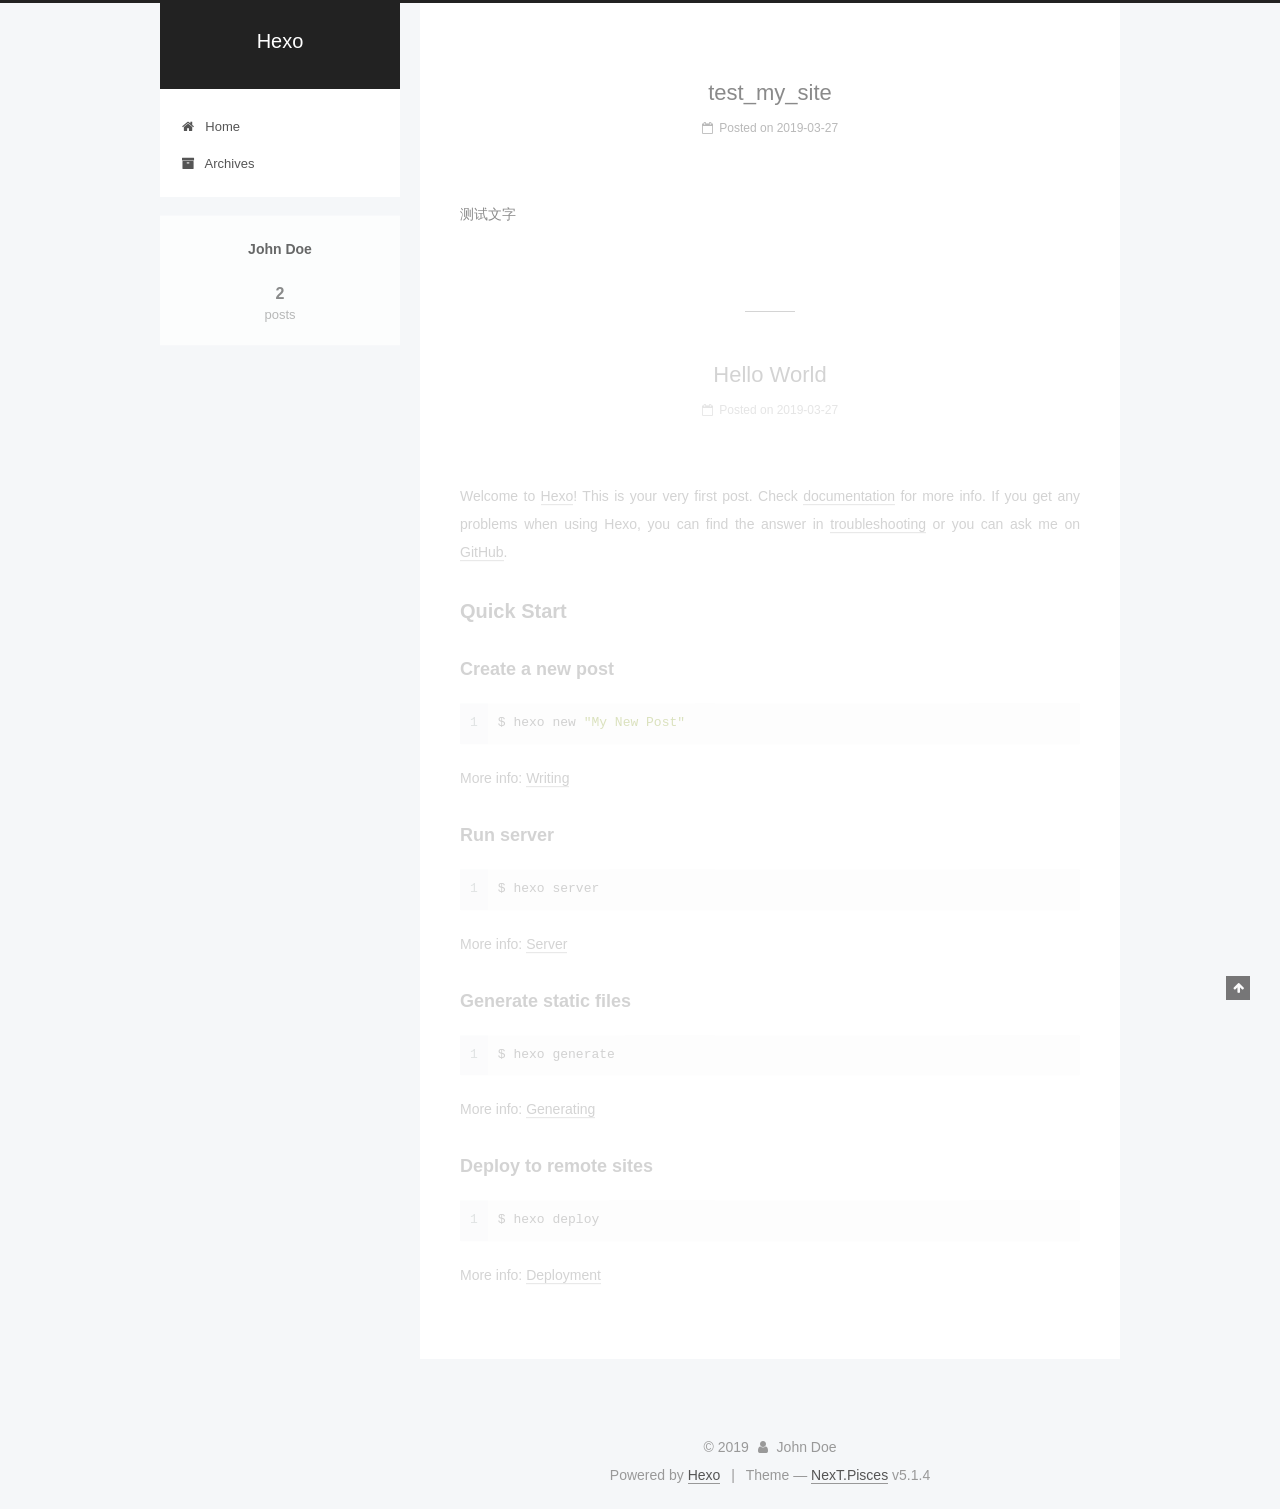
==== index.html @ 21d50d09 "Site updated: 2019-03-27 09:57:45" ====
<!DOCTYPE html>



  


<html class="theme-next pisces use-motion" lang>
<head><meta name="generator" content="Hexo 3.8.0">
  <meta charset="UTF-8">
<meta http-equiv="X-UA-Compatible" content="IE=edge">
<meta name="viewport" content="width=device-width, initial-scale=1, maximum-scale=1">
<meta name="theme-color" content="#222">









<meta http-equiv="Cache-Control" content="no-transform">
<meta http-equiv="Cache-Control" content="no-siteapp">
















  
  
  <link href="/lib/fancybox/source/jquery.fancybox.css?v=2.1.5" rel="stylesheet" type="text/css">







<link href="/lib/font-awesome/css/font-awesome.min.css?v=4.6.2" rel="stylesheet" type="text/css">

<link href="/css/main.css?v=5.1.4" rel="stylesheet" type="text/css">


  <link rel="apple-touch-icon" sizes="180x180" href="/images/apple-touch-icon-next.png?v=5.1.4">


  <link rel="icon" type="image/png" sizes="32x32" href="/images/favicon-32x32-next.png?v=5.1.4">


  <link rel="icon" type="image/png" sizes="16x16" href="/images/favicon-16x16-next.png?v=5.1.4">


  <link rel="mask-icon" href="/images/logo.svg?v=5.1.4" color="#222">





  <meta name="keywords" content="Hexo, NexT">










<meta property="og:type" content="website">
<meta property="og:title" content="Hexo">
<meta property="og:url" content="http://yoursite.com/index.html">
<meta property="og:site_name" content="Hexo">
<meta property="og:locale" content="default">
<meta name="twitter:card" content="summary">
<meta name="twitter:title" content="Hexo">



<script type="text/javascript" id="hexo.configurations">
  var NexT = window.NexT || {};
  var CONFIG = {
    root: '/',
    scheme: 'Pisces',
    version: '5.1.4',
    sidebar: {"position":"left","display":"post","offset":12,"b2t":false,"scrollpercent":false,"onmobile":false},
    fancybox: true,
    tabs: true,
    motion: {"enable":true,"async":false,"transition":{"post_block":"fadeIn","post_header":"slideDownIn","post_body":"slideDownIn","coll_header":"slideLeftIn","sidebar":"slideUpIn"}},
    duoshuo: {
      userId: '0',
      author: 'Author'
    },
    algolia: {
      applicationID: '',
      apiKey: '',
      indexName: '',
      hits: {"per_page":10},
      labels: {"input_placeholder":"Search for Posts","hits_empty":"We didn't find any results for the search: ${query}","hits_stats":"${hits} results found in ${time} ms"}
    }
  };
</script>



  <link rel="canonical" href="http://yoursite.com/">





  <title>Hexo</title>
  








</head>

<body itemscope itemtype="http://schema.org/WebPage" lang="default">

  
  
    
  

  <div class="container sidebar-position-left 
  page-home">
    <div class="headband"></div>

    <header id="header" class="header" itemscope itemtype="http://schema.org/WPHeader">
      <div class="header-inner"><div class="site-brand-wrapper">
  <div class="site-meta ">
    

    <div class="custom-logo-site-title">
      <a href="/" class="brand" rel="start">
        <span class="logo-line-before"><i></i></span>
        <span class="site-title">Hexo</span>
        <span class="logo-line-after"><i></i></span>
      </a>
    </div>
      
        <p class="site-subtitle"></p>
      
  </div>

  <div class="site-nav-toggle">
    <button>
      <span class="btn-bar"></span>
      <span class="btn-bar"></span>
      <span class="btn-bar"></span>
    </button>
  </div>
</div>

<nav class="site-nav">
  

  
    <ul id="menu" class="menu">
      
        
        <li class="menu-item menu-item-home">
          <a href="/" rel="section">
            
              <i class="menu-item-icon fa fa-fw fa-home"></i> <br>
            
            Home
          </a>
        </li>
      
        
        <li class="menu-item menu-item-archives">
          <a href="/archives/" rel="section">
            
              <i class="menu-item-icon fa fa-fw fa-archive"></i> <br>
            
            Archives
          </a>
        </li>
      

      
    </ul>
  

  
</nav>



 </div>
    </header>

    <main id="main" class="main">
      <div class="main-inner">
        <div class="content-wrap">
          <div id="content" class="content">
            
  <section id="posts" class="posts-expand">
    
      

  

  
  
  

  <article class="post post-type-normal" itemscope itemtype="http://schema.org/Article">
  
  
  
  <div class="post-block">
    <link itemprop="mainEntityOfPage" href="http://yoursite.com/2019/03/27/test-my-site/">

    <span hidden itemprop="author" itemscope itemtype="http://schema.org/Person">
      <meta itemprop="name" content="John Doe">
      <meta itemprop="description" content>
      <meta itemprop="image" content="/images/avatar.gif">
    </span>

    <span hidden itemprop="publisher" itemscope itemtype="http://schema.org/Organization">
      <meta itemprop="name" content="Hexo">
    </span>

    
      <header class="post-header">

        
        
          <h1 class="post-title" itemprop="name headline">
                
                <a class="post-title-link" href="/2019/03/27/test-my-site/" itemprop="url">test_my_site</a></h1>
        

        <div class="post-meta">
          <span class="post-time">
            
              <span class="post-meta-item-icon">
                <i class="fa fa-calendar-o"></i>
              </span>
              
                <span class="post-meta-item-text">Posted on</span>
              
              <time title="Post created" itemprop="dateCreated datePublished" datetime="2019-03-27T09:39:22+08:00">
                2019-03-27
              </time>
            

            

            
          </span>

          

          
            
          

          
          

          

          

          

        </div>
      </header>
    

    
    
    
    <div class="post-body" itemprop="articleBody">

      
      

      
        
          
            <p>测试文字</p>

          
        
      
    </div>
    
    
    

    

    

    

    <footer class="post-footer">
      

      

      

      
      
        <div class="post-eof"></div>
      
    </footer>
  </div>
  
  
  
  </article>


    
      

  

  
  
  

  <article class="post post-type-normal" itemscope itemtype="http://schema.org/Article">
  
  
  
  <div class="post-block">
    <link itemprop="mainEntityOfPage" href="http://yoursite.com/2019/03/27/hello-world/">

    <span hidden itemprop="author" itemscope itemtype="http://schema.org/Person">
      <meta itemprop="name" content="John Doe">
      <meta itemprop="description" content>
      <meta itemprop="image" content="/images/avatar.gif">
    </span>

    <span hidden itemprop="publisher" itemscope itemtype="http://schema.org/Organization">
      <meta itemprop="name" content="Hexo">
    </span>

    
      <header class="post-header">

        
        
          <h1 class="post-title" itemprop="name headline">
                
                <a class="post-title-link" href="/2019/03/27/hello-world/" itemprop="url">Hello World</a></h1>
        

        <div class="post-meta">
          <span class="post-time">
            
              <span class="post-meta-item-icon">
                <i class="fa fa-calendar-o"></i>
              </span>
              
                <span class="post-meta-item-text">Posted on</span>
              
              <time title="Post created" itemprop="dateCreated datePublished" datetime="2019-03-27T09:30:09+08:00">
                2019-03-27
              </time>
            

            

            
          </span>

          

          
            
          

          
          

          

          

          

        </div>
      </header>
    

    
    
    
    <div class="post-body" itemprop="articleBody">

      
      

      
        
          
            <p>Welcome to <a href="https://hexo.io/" target="_blank" rel="noopener">Hexo</a>! This is your very first post. Check <a href="https://hexo.io/docs/" target="_blank" rel="noopener">documentation</a> for more info. If you get any problems when using Hexo, you can find the answer in <a href="https://hexo.io/docs/troubleshooting.html" target="_blank" rel="noopener">troubleshooting</a> or you can ask me on <a href="https://github.com/hexojs/hexo/issues" target="_blank" rel="noopener">GitHub</a>.</p>
<h2 id="Quick-Start"><a href="#Quick-Start" class="headerlink" title="Quick Start"></a>Quick Start</h2><h3 id="Create-a-new-post"><a href="#Create-a-new-post" class="headerlink" title="Create a new post"></a>Create a new post</h3><figure class="highlight bash"><table><tr><td class="gutter"><pre><span class="line">1</span><br></pre></td><td class="code"><pre><span class="line">$ hexo new <span class="string">"My New Post"</span></span><br></pre></td></tr></table></figure>
<p>More info: <a href="https://hexo.io/docs/writing.html" target="_blank" rel="noopener">Writing</a></p>
<h3 id="Run-server"><a href="#Run-server" class="headerlink" title="Run server"></a>Run server</h3><figure class="highlight bash"><table><tr><td class="gutter"><pre><span class="line">1</span><br></pre></td><td class="code"><pre><span class="line">$ hexo server</span><br></pre></td></tr></table></figure>
<p>More info: <a href="https://hexo.io/docs/server.html" target="_blank" rel="noopener">Server</a></p>
<h3 id="Generate-static-files"><a href="#Generate-static-files" class="headerlink" title="Generate static files"></a>Generate static files</h3><figure class="highlight bash"><table><tr><td class="gutter"><pre><span class="line">1</span><br></pre></td><td class="code"><pre><span class="line">$ hexo generate</span><br></pre></td></tr></table></figure>
<p>More info: <a href="https://hexo.io/docs/generating.html" target="_blank" rel="noopener">Generating</a></p>
<h3 id="Deploy-to-remote-sites"><a href="#Deploy-to-remote-sites" class="headerlink" title="Deploy to remote sites"></a>Deploy to remote sites</h3><figure class="highlight bash"><table><tr><td class="gutter"><pre><span class="line">1</span><br></pre></td><td class="code"><pre><span class="line">$ hexo deploy</span><br></pre></td></tr></table></figure>
<p>More info: <a href="https://hexo.io/docs/deployment.html" target="_blank" rel="noopener">Deployment</a></p>

          
        
      
    </div>
    
    
    

    

    

    

    <footer class="post-footer">
      

      

      

      
      
        <div class="post-eof"></div>
      
    </footer>
  </div>
  
  
  
  </article>


    
  </section>

  


          </div>
          


          

        </div>
        
          
  
  <div class="sidebar-toggle">
    <div class="sidebar-toggle-line-wrap">
      <span class="sidebar-toggle-line sidebar-toggle-line-first"></span>
      <span class="sidebar-toggle-line sidebar-toggle-line-middle"></span>
      <span class="sidebar-toggle-line sidebar-toggle-line-last"></span>
    </div>
  </div>

  <aside id="sidebar" class="sidebar">
    
    <div class="sidebar-inner">

      

      

      <section class="site-overview-wrap sidebar-panel sidebar-panel-active">
        <div class="site-overview">
          <div class="site-author motion-element" itemprop="author" itemscope itemtype="http://schema.org/Person">
            
              <p class="site-author-name" itemprop="name">John Doe</p>
              <p class="site-description motion-element" itemprop="description"></p>
          </div>

          <nav class="site-state motion-element">

            
              <div class="site-state-item site-state-posts">
              
                <a href="/archives/">
              
                  <span class="site-state-item-count">2</span>
                  <span class="site-state-item-name">posts</span>
                </a>
              </div>
            

            

            

          </nav>

          

          

          
          

          
          

          

        </div>
      </section>

      

      

    </div>
  </aside>


        
      </div>
    </main>

    <footer id="footer" class="footer">
      <div class="footer-inner">
        <div class="copyright">&copy; <span itemprop="copyrightYear">2019</span>
  <span class="with-love">
    <i class="fa fa-user"></i>
  </span>
  <span class="author" itemprop="copyrightHolder">John Doe</span>

  
</div>


  <div class="powered-by">Powered by <a class="theme-link" target="_blank" href="https://hexo.io">Hexo</a></div>



  <span class="post-meta-divider">|</span>



  <div class="theme-info">Theme &mdash; <a class="theme-link" target="_blank" href="https://github.com/iissnan/hexo-theme-next">NexT.Pisces</a> v5.1.4</div>




        







        
      </div>
    </footer>

    
      <div class="back-to-top">
        <i class="fa fa-arrow-up"></i>
        
      </div>
    

    

  </div>

  

<script type="text/javascript">
  if (Object.prototype.toString.call(window.Promise) !== '[object Function]') {
    window.Promise = null;
  }
</script>









  












  
  
    <script type="text/javascript" src="/lib/jquery/index.js?v=2.1.3"></script>
  

  
  
    <script type="text/javascript" src="/lib/fastclick/lib/fastclick.min.js?v=1.0.6"></script>
  

  
  
    <script type="text/javascript" src="/lib/jquery_lazyload/jquery.lazyload.js?v=1.9.7"></script>
  

  
  
    <script type="text/javascript" src="/lib/velocity/velocity.min.js?v=1.2.1"></script>
  

  
  
    <script type="text/javascript" src="/lib/velocity/velocity.ui.min.js?v=1.2.1"></script>
  

  
  
    <script type="text/javascript" src="/lib/fancybox/source/jquery.fancybox.pack.js?v=2.1.5"></script>
  


  


  <script type="text/javascript" src="/js/src/utils.js?v=5.1.4"></script>

  <script type="text/javascript" src="/js/src/motion.js?v=5.1.4"></script>



  
  


  <script type="text/javascript" src="/js/src/affix.js?v=5.1.4"></script>

  <script type="text/javascript" src="/js/src/schemes/pisces.js?v=5.1.4"></script>



  

  


  <script type="text/javascript" src="/js/src/bootstrap.js?v=5.1.4"></script>



  


  




	





  





  












  





  

  

  

  
  

  

  

  

</body>
</html>
---- css/main.css ----
/* normalize.css v3.0.2 | MIT License | git.io/normalize */
html {
  font-family: sans-serif; /* 1 */
  -ms-text-size-adjust: 100%; /* 2 */
  -webkit-text-size-adjust: 100%; /* 2 */
}
body {
  margin: 0;
}
article,
aside,
details,
figcaption,
figure,
footer,
header,
hgroup,
main,
menu,
nav,
section,
summary {
  display: block;
}
audio,
canvas,
progress,
video {
  display: inline-block; /* 1 */
  vertical-align: baseline; /* 2 */
}
audio:not([controls]) {
  display: none;
  height: 0;
}
[hidden],
template {
  display: none;
}
a {
  background-color: transparent;
}
a:active,
a:hover {
  outline: 0;
}
abbr[title] {
  border-bottom: 1px dotted;
}
b,
strong {
  font-weight: bold;
}
dfn {
  font-style: italic;
}
h1 {
  font-size: 2em;
  margin: 0.67em 0;
}
mark {
  background: #ff0;
  color: #000;
}
small {
  font-size: 80%;
}
sub,
sup {
  font-size: 75%;
  line-height: 0;
  position: relative;
  vertical-align: baseline;
}
sup {
  top: -0.5em;
}
sub {
  bottom: -0.25em;
}
img {
  border: 0;
}
svg:not(:root) {
  overflow: hidden;
}
figure {
  margin: 1em 40px;
}
hr {
  -moz-box-sizing: content-box;
  box-sizing: content-box;
  height: 0;
}
pre {
  overflow: auto;
}
code,
kbd,
pre,
samp {
  font-family: monospace, monospace;
  font-size: 1em;
}
button,
input,
optgroup,
select,
textarea {
  color: inherit; /* 1 */
  font: inherit; /* 2 */
  margin: 0; /* 3 */
}
button {
  overflow: visible;
}
button,
select {
  text-transform: none;
}
button,
html input[type="button"],
input[type="reset"],
input[type="submit"] {
  -webkit-appearance: button; /* 2 */
  cursor: pointer; /* 3 */
}
button[disabled],
html input[disabled] {
  cursor: default;
}
button::-moz-focus-inner,
input::-moz-focus-inner {
  border: 0;
  padding: 0;
}
input {
  line-height: normal;
}
input[type="checkbox"],
input[type="radio"] {
  box-sizing: border-box; /* 1 */
  padding: 0; /* 2 */
}
input[type="number"]::-webkit-inner-spin-button,
input[type="number"]::-webkit-outer-spin-button {
  height: auto;
}
input[type="search"] {
  -webkit-appearance: textfield; /* 1 */
  -moz-box-sizing: content-box;
  -webkit-box-sizing: content-box; /* 2 */
  box-sizing: content-box;
}
input[type="search"]::-webkit-search-cancel-button,
input[type="search"]::-webkit-search-decoration {
  -webkit-appearance: none;
}
fieldset {
  border: 1px solid #c0c0c0;
  margin: 0 2px;
  padding: 0.35em 0.625em 0.75em;
}
legend {
  border: 0; /* 1 */
  padding: 0; /* 2 */
}
textarea {
  overflow: auto;
}
optgroup {
  font-weight: bold;
}
table {
  border-collapse: collapse;
  border-spacing: 0;
}
td,
th {
  padding: 0;
}
::selection {
  background: #262a30;
  color: #fff;
}
body {
  position: relative;
  font-family: 'Lato', "PingFang SC", "Microsoft YaHei", sans-serif;
  font-size: 14px;
  line-height: 2;
  color: #555;
  background: #f5f7f9;
}
@media (max-width: 767px) {
  body {
    padding-right: 0 !important;
  }
}
@media (min-width: 768px) and (max-width: 991px) {
  body {
    padding-right: 0 !important;
  }
}
@media (min-width: 1600px) {
  body {
    font-size: 16px;
  }
}
h1,
h2,
h3,
h4,
h5,
h6 {
  margin: 0;
  padding: 0;
  font-weight: bold;
  line-height: 1.5;
  font-family: 'Lato', "PingFang SC", "Microsoft YaHei", sans-serif;
}
h2,
h3,
h4,
h5,
h6 {
  margin: 20px 0 15px;
}
h1 {
  font-size: 22px;
}
@media (max-width: 767px) {
  h1 {
    font-size: 18px;
  }
}
h2 {
  font-size: 20px;
}
@media (max-width: 767px) {
  h2 {
    font-size: 16px;
  }
}
h3 {
  font-size: 18px;
}
@media (max-width: 767px) {
  h3 {
    font-size: 14px;
  }
}
h4 {
  font-size: 16px;
}
@media (max-width: 767px) {
  h4 {
    font-size: 12px;
  }
}
h5 {
  font-size: 14px;
}
@media (max-width: 767px) {
  h5 {
    font-size: 10px;
  }
}
h6 {
  font-size: 12px;
}
@media (max-width: 767px) {
  h6 {
    font-size: 8px;
  }
}
p {
  margin: 0 0 20px 0;
}
a {
  color: #555;
  text-decoration: none;
  outline: none;
  border-bottom: 1px solid #999;
  word-wrap: break-word;
}
a:hover {
  color: #222;
  border-bottom-color: #222;
}
blockquote {
  margin: 0;
  padding: 0;
}
img {
  display: block;
  margin: auto;
  max-width: 100%;
  height: auto;
}
hr {
  margin: 40px 0;
  height: 3px;
  border: none;
  background-color: #ddd;
  background-image: repeating-linear-gradient(-45deg, #fff, #fff 4px, transparent 4px, transparent 8px);
}
blockquote {
  padding: 0 15px;
  color: #666;
  border-left: 4px solid #ddd;
}
blockquote cite::before {
  content: "-";
  padding: 0 5px;
}
dt {
  font-weight: 700;
}
dd {
  margin: 0;
  padding: 0;
}
kbd {
  border: 1px solid #ccc;
  border-radius: 0.2em;
  box-shadow: 0.1em 0.1em 0.2em rgba(0,0,0,0.1);
  background-color: #f9f9f9;
  font-family: inherit;
  background-image: -webkit-linear-gradient(top, #eee, #fff, #eee);
  padding: 0.1em 0.3em;
  white-space: nowrap;
}
.text-left {
  text-align: left;
}
.text-center {
  text-align: center;
}
.text-right {
  text-align: right;
}
.text-justify {
  text-align: justify;
}
.text-nowrap {
  white-space: nowrap;
}
.text-lowercase {
  text-transform: lowercase;
}
.text-uppercase {
  text-transform: uppercase;
}
.text-capitalize {
  text-transform: capitalize;
}
.center-block {
  display: block;
  margin-left: auto;
  margin-right: auto;
}
.clearfix:before,
.clearfix:after {
  content: " ";
  display: table;
}
.clearfix:after {
  clear: both;
}
.pullquote {
  width: 45%;
}
.pullquote.left {
  float: left;
  margin-left: 5px;
  margin-right: 10px;
}
.pullquote.right {
  float: right;
  margin-left: 10px;
  margin-right: 5px;
}
.affix.affix.affix {
  position: fixed;
}
.translation {
  margin-top: -20px;
  font-size: 14px;
  color: #999;
}
.scrollbar-measure {
  width: 100px;
  height: 100px;
  overflow: scroll;
  position: absolute;
  top: -9999px;
}
.use-motion .motion-element {
  opacity: 0;
}
table {
  margin: 20px 0;
  width: 100%;
  border-collapse: collapse;
  border-spacing: 0;
  border: 1px solid #ddd;
  font-size: 14px;
  table-layout: fixed;
  word-wrap: break-all;
}
table>tbody>tr:nth-of-type(odd) {
  background-color: #f9f9f9;
}
table>tbody>tr:hover {
  background-color: #f5f5f5;
}
caption,
th,
td {
  padding: 8px;
  text-align: left;
  vertical-align: middle;
  font-weight: normal;
}
th,
td {
  border-bottom: 3px solid #ddd;
  border-right: 1px solid #eee;
}
th {
  padding-bottom: 10px;
  font-weight: 700;
}
td {
  border-bottom-width: 1px;
}
html,
body {
  height: 100%;
}
.container {
  position: relative;
  min-height: 100%;
}
.header-inner {
  margin: 0 auto;
  padding: 100px 0 70px;
  width: 700px;
}
@media (min-width: 1600px) {
  .container .header-inner {
    width: 900px;
  }
}
.main {
  padding-bottom: 150px;
}
.main-inner {
  margin: 0 auto;
  width: 700px;
}
@media (min-width: 1600px) {
  .container .main-inner {
    width: 900px;
  }
}
.footer {
  position: absolute;
  left: 0;
  bottom: 0;
  width: 100%;
  min-height: 50px;
}
.footer-inner {
  box-sizing: border-box;
  margin: 20px auto;
  width: 700px;
}
@media (min-width: 1600px) {
  .container .footer-inner {
    width: 900px;
  }
}
pre,
.highlight {
  overflow: auto;
  margin: 20px 0;
  padding: 0;
  font-size: 13px;
  color: #4d4d4c;
  background: #f7f7f7;
  line-height: 1.6;
}
pre,
code {
  font-family: consolas, Menlo, "PingFang SC", "Microsoft YaHei", monospace;
}
code {
  padding: 2px 4px;
  word-wrap: break-word;
  color: #555;
  background: #eee;
  border-radius: 3px;
  font-size: 13px;
}
pre {
  padding: 10px;
}
pre code {
  padding: 0;
  color: #4d4d4c;
  background: none;
  text-shadow: none;
}
.highlight {
  border-radius: 1px;
}
.highlight pre {
  border: none;
  margin: 0;
  padding: 10px 0;
}
.highlight table {
  margin: 0;
  width: auto;
  border: none;
}
.highlight td {
  border: none;
  padding: 0;
}
.highlight figcaption {
  font-size: 1em;
  color: #4d4d4c;
  line-height: 1em;
  margin-bottom: 1em;
}
.highlight figcaption:before,
.highlight figcaption:after {
  content: " ";
  display: table;
}
.highlight figcaption:after {
  clear: both;
}
.highlight figcaption a {
  float: right;
  color: #4d4d4c;
}
.highlight figcaption a:hover {
  border-bottom-color: #4d4d4c;
}
.highlight .gutter pre {
  padding-left: 10px;
  padding-right: 10px;
  color: #869194;
  text-align: right;
  background-color: #eff2f3;
}
.highlight .code pre {
  width: 100%;
  padding-left: 10px;
  padding-right: 10px;
  background-color: #f7f7f7;
}
.highlight .line {
  height: 20px;
}
.gutter {
  -webkit-user-select: none;
  -moz-user-select: none;
  -ms-user-select: none;
  user-select: none;
}
.gist table {
  width: auto;
}
.gist table td {
  border: none;
}
pre .deletion {
  background: #fdd;
}
pre .addition {
  background: #dfd;
}
pre .meta {
  color: #8959a8;
}
pre .comment {
  color: #8e908c;
}
pre .variable,
pre .attribute,
pre .tag,
pre .regexp,
pre .ruby .constant,
pre .xml .tag .title,
pre .xml .pi,
pre .xml .doctype,
pre .html .doctype,
pre .css .id,
pre .css .class,
pre .css .pseudo {
  color: #c82829;
}
pre .number,
pre .preprocessor,
pre .built_in,
pre .literal,
pre .params,
pre .constant,
pre .command {
  color: #f5871f;
}
pre .ruby .class .title,
pre .css .rules .attribute,
pre .string,
pre .value,
pre .inheritance,
pre .header,
pre .ruby .symbol,
pre .xml .cdata,
pre .special,
pre .number,
pre .formula {
  color: #718c00;
}
pre .title,
pre .css .hexcolor {
  color: #3e999f;
}
pre .function,
pre .python .decorator,
pre .python .title,
pre .ruby .function .title,
pre .ruby .title .keyword,
pre .perl .sub,
pre .javascript .title,
pre .coffeescript .title {
  color: #4271ae;
}
pre .keyword,
pre .javascript .function {
  color: #8959a8;
}
.full-image.full-image.full-image.full-image {
  border: none;
  max-width: 100%;
  width: auto;
  margin: 20px auto 25px;
}
@media (min-width: 992px) {
  .full-image.full-image.full-image.full-image {
    max-width: none;
    width: 118%;
    margin: 0 -9%;
  }
}
.blockquote-center,
.page-home .post-type-quote blockquote,
.page-post-detail .post-type-quote blockquote {
  position: relative;
  margin: 40px 0;
  padding: 0;
  border-left: none;
  text-align: center;
}
.blockquote-center::before,
.page-home .post-type-quote blockquote::before,
.page-post-detail .post-type-quote blockquote::before,
.blockquote-center::after,
.page-home .post-type-quote blockquote::after,
.page-post-detail .post-type-quote blockquote::after {
  position: absolute;
  content: ' ';
  display: block;
  width: 100%;
  height: 24px;
  opacity: 0.2;
  background-repeat: no-repeat;
  background-position: 0 -6px;
  background-size: 22px 22px;
}
.blockquote-center::before,
.page-home .post-type-quote blockquote::before,
.page-post-detail .post-type-quote blockquote::before {
  top: -20px;
  background-image: url("../images/quote-l.svg");
  border-top: 1px solid #ccc;
}
.blockquote-center::after,
.page-home .post-type-quote blockquote::after,
.page-post-detail .post-type-quote blockquote::after {
  bottom: -20px;
  background-image: url("../images/quote-r.svg");
  border-bottom: 1px solid #ccc;
  background-position: 100% 8px;
}
.blockquote-center p,
.page-home .post-type-quote blockquote p,
.page-post-detail .post-type-quote blockquote p,
.blockquote-center div,
.page-home .post-type-quote blockquote div,
.page-post-detail .post-type-quote blockquote div {
  text-align: center;
}
.post .post-body .group-picture img {
  box-sizing: border-box;
  padding: 0 3px;
  border: none;
}
.post .group-picture-row {
  overflow: hidden;
  margin-top: 6px;
}
.post .group-picture-row:first-child {
  margin-top: 0;
}
.post .group-picture-column {
  float: left;
}
.page-post-detail .post-body .group-picture-column {
  float: none;
  margin-top: 10px;
  width: auto !important;
}
.page-post-detail .post-body .group-picture-column img {
  margin: 0 auto;
}
.page-archive .group-picture-container {
  overflow: hidden;
}
.page-archive .group-picture-row {
  float: left;
}
.page-archive .group-picture-row:first-child {
  margin-top: 6px;
}
.page-archive .group-picture-column {
  max-width: 150px;
  max-height: 150px;
}
.post-body .note {
  position: relative;
  padding: 15px;
  margin-bottom: 20px;
  border: 1px solid #eee;
  border-left-width: 5px;
  border-radius: 3px;
}
.post-body .note h2,
.post-body .note h3,
.post-body .note h4,
.post-body .note h5,
.post-body .note h6 {
  margin-top: 0;
  margin-bottom: 0;
  border-bottom: initial;
  padding-top: 0 !important;
}
.post-body .note p:first-child,
.post-body .note ul:first-child,
.post-body .note ol:first-child,
.post-body .note table:first-child,
.post-body .note pre:first-child,
.post-body .note blockquote:first-child {
  margin-top: 0;
}
.post-body .note p:last-child,
.post-body .note ul:last-child,
.post-body .note ol:last-child,
.post-body .note table:last-child,
.post-body .note pre:last-child,
.post-body .note blockquote:last-child {
  margin-bottom: 0;
}
.post-body .note.default {
  border-left-color: #777;
}
.post-body .note.default h2,
.post-body .note.default h3,
.post-body .note.default h4,
.post-body .note.default h5,
.post-body .note.default h6 {
  color: #777;
}
.post-body .note.primary {
  border-left-color: #6f42c1;
}
.post-body .note.primary h2,
.post-body .note.primary h3,
.post-body .note.primary h4,
.post-body .note.primary h5,
.post-body .note.primary h6 {
  color: #6f42c1;
}
.post-body .note.info {
  border-left-color: #428bca;
}
.post-body .note.info h2,
.post-body .note.info h3,
.post-body .note.info h4,
.post-body .note.info h5,
.post-body .note.info h6 {
  color: #428bca;
}
.post-body .note.success {
  border-left-color: #5cb85c;
}
.post-body .note.success h2,
.post-body .note.success h3,
.post-body .note.success h4,
.post-body .note.success h5,
.post-body .note.success h6 {
  color: #5cb85c;
}
.post-body .note.warning {
  border-left-color: #f0ad4e;
}
.post-body .note.warning h2,
.post-body .note.warning h3,
.post-body .note.warning h4,
.post-body .note.warning h5,
.post-body .note.warning h6 {
  color: #f0ad4e;
}
.post-body .note.danger {
  border-left-color: #d9534f;
}
.post-body .note.danger h2,
.post-body .note.danger h3,
.post-body .note.danger h4,
.post-body .note.danger h5,
.post-body .note.danger h6 {
  color: #d9534f;
}
.post-body .label {
  display: inline;
  padding: 0 2px;
  white-space: nowrap;
}
.post-body .label.default {
  background-color: #f0f0f0;
}
.post-body .label.primary {
  background-color: #efe6f7;
}
.post-body .label.info {
  background-color: #e5f2f8;
}
.post-body .label.success {
  background-color: #e7f4e9;
}
.post-body .label.warning {
  background-color: #fcf6e1;
}
.post-body .label.danger {
  background-color: #fae8eb;
}
.post-body .tabs {
  position: relative;
  display: block;
  margin-bottom: 20px;
  padding-top: 10px;
}
.post-body .tabs ul.nav-tabs {
  margin: 0;
  padding: 0;
  display: flex;
  margin-bottom: -1px;
}
@media (max-width: 413px) {
  .post-body .tabs ul.nav-tabs {
    display: block;
    margin-bottom: 5px;
  }
}
.post-body .tabs ul.nav-tabs li.tab {
  list-style-type: none !important;
  margin: 0 0.25em 0 0;
  border-top: 3px solid transparent;
  border-left: 1px solid transparent;
  border-right: 1px solid transparent;
}
@media (max-width: 413px) {
  .post-body .tabs ul.nav-tabs li.tab {
    margin: initial;
    border-top: 1px solid transparent;
    border-left: 3px solid transparent;
    border-right: 1px solid transparent;
    border-bottom: 1px solid transparent;
  }
}
.post-body .tabs ul.nav-tabs li.tab a {
  outline: 0;
  border-bottom: initial;
  display: block;
  line-height: 1.8em;
  padding: 0.25em 0.75em;
  transition-duration: 0.2s;
  transition-timing-function: ease-out;
  transition-delay: 0s;
}
.post-body .tabs ul.nav-tabs li.tab a i {
  width: 1.285714285714286em;
}
.post-body .tabs ul.nav-tabs li.tab.active {
  border-top: 3px solid #fc6423;
  border-left: 1px solid #ddd;
  border-right: 1px solid #ddd;
  background-color: #fff;
}
@media (max-width: 413px) {
  .post-body .tabs ul.nav-tabs li.tab.active {
    border-top: 1px solid #ddd;
    border-left: 3px solid #fc6423;
    border-right: 1px solid #ddd;
    border-bottom: 1px solid #ddd;
  }
}
.post-body .tabs ul.nav-tabs li.tab.active a {
  cursor: default;
  color: #555;
}
.post-body .tabs .tab-content {
  background-color: #fff;
}
.post-body .tabs .tab-content .tab-pane {
  border: 1px solid #ddd;
  padding: 20px 20px 0 20px;
}
.post-body .tabs .tab-content .tab-pane:not(.active) {
  display: none !important;
}
.post-body .tabs .tab-content .tab-pane.active {
  display: block !important;
}
.btn {
  display: inline-block;
  padding: 0 20px;
  font-size: 14px;
  color: #555;
  background: #fff;
  border: 2px solid #555;
  text-decoration: none;
  border-radius: 2px;
  transition-property: background-color;
  transition-duration: 0.2s;
  transition-timing-function: ease-in-out;
  transition-delay: 0s;
  line-height: 2;
}
.btn:hover {
  border-color: #222;
  color: #fff;
  background: #222;
}
.btn +.btn {
  margin: 0 0 8px 8px;
}
.btn .fa-fw {
  width: 1.285714285714286em;
  text-align: left;
}
.btn-bar {
  display: block;
  width: 22px;
  height: 2px;
  background: #555;
  border-radius: 1px;
}
.btn-bar+.btn-bar {
  margin-top: 4px;
}
.pagination {
  margin: 120px 0 40px;
  text-align: center;
  border-top: 1px solid #eee;
}
.page-number-basic,
.pagination .prev,
.pagination .next,
.pagination .page-number,
.pagination .space {
  display: inline-block;
  position: relative;
  top: -1px;
  margin: 0 10px;
  padding: 0 11px;
}
@media (max-width: 767px) {
  .page-number-basic,
  .pagination .prev,
  .pagination .next,
  .pagination .page-number,
  .pagination .space {
    margin: 0 5px;
  }
}
.pagination .prev,
.pagination .next,
.pagination .page-number {
  border-bottom: 0;
  border-top: 1px solid #eee;
  transition-property: border-color;
  transition-duration: 0.2s;
  transition-timing-function: ease-in-out;
  transition-delay: 0s;
}
.pagination .prev:hover,
.pagination .next:hover,
.pagination .page-number:hover {
  border-top-color: #222;
}
.pagination .space {
  padding: 0;
  margin: 0;
}
.pagination .prev {
  margin-left: 0;
}
.pagination .next {
  margin-right: 0;
}
.pagination .page-number.current {
  color: #fff;
  background: #ccc;
  border-top-color: #ccc;
}
@media (max-width: 767px) {
  .pagination {
    border-top: none;
  }
  .pagination .prev,
  .pagination .next,
  .pagination .page-number {
    margin-bottom: 10px;
    border-top: 0;
    border-bottom: 1px solid #eee;
    padding: 0 10px;
  }
  .pagination .prev:hover,
  .pagination .next:hover,
  .pagination .page-number:hover {
    border-bottom-color: #222;
  }
}
.comments {
  margin: 60px 20px 0;
}
.tag-cloud {
  text-align: center;
}
.tag-cloud a {
  display: inline-block;
  margin: 10px;
}
.back-to-top {
  box-sizing: border-box;
  position: fixed;
  bottom: -100px;
  right: 30px;
  z-index: 1050;
  padding: 0 6px;
  width: 24px;
  background: #222;
  font-size: 12px;
  opacity: 0.6;
  color: #fff;
  cursor: pointer;
  text-align: center;
  -webkit-transform: translateZ(0);
  transition-property: bottom;
  transition-duration: 0.2s;
  transition-timing-function: ease-in-out;
  transition-delay: 0s;
}
@media (min-width: 768px) and (max-width: 991px) {
  .back-to-top {
    display: none !important;
  }
}
@media (max-width: 767px) {
  .back-to-top {
    display: none !important;
  }
}
.back-to-top.back-to-top-on {
  bottom: 30px;
}
.header {
  background: transparent;
}
.header-inner {
  position: relative;
}
.headband {
  height: 3px;
  background: #222;
}
.site-meta {
  margin: 0;
  text-align: center;
}
@media (max-width: 767px) {
  .site-meta {
    text-align: center;
  }
}
.brand {
  position: relative;
  display: inline-block;
  padding: 0 40px;
  color: #fff;
  background: #222;
  border-bottom: none;
}
.brand:hover {
  color: #fff;
}
.logo {
  display: inline-block;
  margin-right: 5px;
  line-height: 36px;
  vertical-align: top;
}
.site-title {
  display: inline-block;
  vertical-align: top;
  line-height: 36px;
  font-size: 20px;
  font-weight: normal;
  font-family: 'Lato', "PingFang SC", "Microsoft YaHei", sans-serif;
}
.site-subtitle {
  margin-top: 10px;
  font-size: 13px;
  color: #ddd;
}
.use-motion .brand {
  opacity: 0;
}
.use-motion .logo,
.use-motion .site-title,
.use-motion .site-subtitle {
  opacity: 0;
  position: relative;
  top: -10px;
}
.site-nav-toggle {
  display: none;
  position: absolute;
  top: 10px;
  left: 10px;
}
@media (max-width: 767px) {
  .site-nav-toggle {
    display: block;
  }
}
.site-nav-toggle button {
  margin-top: 2px;
  padding: 9px 10px;
  background: transparent;
  border: none;
}
@media (max-width: 767px) {
  .site-nav {
    display: none;
    margin: 0 -10px;
    padding: 0 10px;
    clear: both;
    border-top: 1px solid #ddd;
  }
}
@media (min-width: 768px) and (max-width: 991px) {
  .site-nav {
    display: block !important;
  }
}
@media (min-width: 992px) {
  .site-nav {
    display: block !important;
  }
}
.menu {
  margin-top: 20px;
  padding-left: 0;
  text-align: center;
}
.menu .menu-item {
  display: inline-block;
  margin: 0 10px;
  list-style: none;
}
@media screen and (max-width: 767px) {
  .menu .menu-item {
    margin-top: 10px;
  }
}
.menu .menu-item a {
  display: block;
  font-size: 13px;
  line-height: inherit;
  border-bottom: 1px solid transparent;
  transition-property: border-color;
  transition-duration: 0.2s;
  transition-timing-function: ease-in-out;
  transition-delay: 0s;
}
.menu .menu-item a:hover,
.menu-item-active a {
  border-bottom-color: #222;
}
.menu .menu-item .fa {
  margin-right: 5px;
}
.use-motion .menu-item {
  opacity: 0;
}
.post-body {
  font-family: 'Lato', "PingFang SC", "Microsoft YaHei", sans-serif;
}
@media (max-width: 767px) {
  .post-body {
    word-break: break-word;
  }
}
.post-body .fancybox img {
  display: block !important;
  margin: 0 auto;
  cursor: pointer;
  cursor: zoom-in;
  cursor: -webkit-zoom-in;
}
.post-body .image-caption,
.post-body .figure .caption {
  margin: -20px auto 15px;
  text-align: center;
  font-size: 14px;
  color: #999;
  font-weight: bold;
  line-height: 1;
}
.post-sticky-flag {
  display: inline-block;
  font-size: 16px;
  -ms-transform: rotate(30deg);
  -webkit-transform: rotate(30deg);
  -moz-transform: rotate(30deg);
  -ms-transform: rotate(30deg);
  -o-transform: rotate(30deg);
  transform: rotate(30deg);
}
.use-motion .post-block,
.use-motion .pagination,
.use-motion .comments {
  opacity: 0;
}
.use-motion .post-header {
  opacity: 0;
}
.use-motion .post-body {
  opacity: 0;
}
.use-motion .collection-title {
  opacity: 0;
}
.posts-expand {
  padding-top: 40px;
}
@media (max-width: 767px) {
  .posts-expand {
    margin: 0 20px;
  }
  .post-body pre .gutter pre {
    padding-right: 10px;
  }
  .post-body .highlight {
    margin-left: 0px;
    margin-right: 0px;
    padding: 0;
  }
  .post-body .highlight .gutter pre {
    padding-right: 10px;
  }
}
@media (min-width: 992px) {
  .posts-expand .post-body {
    text-align: justify;
  }
}
.posts-expand .post-body h2,
.posts-expand .post-body h3,
.posts-expand .post-body h4,
.posts-expand .post-body h5,
.posts-expand .post-body h6 {
  padding-top: 10px;
}
.posts-expand .post-body h2 .header-anchor,
.posts-expand .post-body h3 .header-anchor,
.posts-expand .post-body h4 .header-anchor,
.posts-expand .post-body h5 .header-anchor,
.posts-expand .post-body h6 .header-anchor {
  float: right;
  margin-left: 10px;
  color: #ccc;
  border-bottom-style: none;
  visibility: hidden;
}
.posts-expand .post-body h2 .header-anchor:hover,
.posts-expand .post-body h3 .header-anchor:hover,
.posts-expand .post-body h4 .header-anchor:hover,
.posts-expand .post-body h5 .header-anchor:hover,
.posts-expand .post-body h6 .header-anchor:hover {
  color: inherit;
}
.posts-expand .post-body h2:hover .header-anchor,
.posts-expand .post-body h3:hover .header-anchor,
.posts-expand .post-body h4:hover .header-anchor,
.posts-expand .post-body h5:hover .header-anchor,
.posts-expand .post-body h6:hover .header-anchor {
  visibility: visible;
}
.posts-expand .post-body ul li {
  list-style: circle;
}
.posts-expand .post-body img {
  box-sizing: border-box;
  margin: auto;
  padding: 3px;
  border: 1px solid #ddd;
}
.posts-expand .post-body .fancybox img {
  margin: 0 auto 25px;
}
@media (max-width: 767px) {
  .posts-collapse {
    margin: 0 20px;
  }
  .posts-collapse .post-title,
  .posts-collapse .post-meta {
    display: block;
    width: auto;
    text-align: left;
  }
}
.posts-collapse {
  position: relative;
  z-index: 1010;
  margin-left: 55px;
}
.posts-collapse::after {
  content: " ";
  position: absolute;
  top: 20px;
  left: 0;
  margin-left: -2px;
  width: 4px;
  height: 100%;
  background: #f5f5f5;
  z-index: -1;
}
@media (max-width: 767px) {
  .posts-collapse {
    margin: 0 20px;
  }
}
.posts-collapse .collection-title {
  position: relative;
  margin: 60px 0;
}
.posts-collapse .collection-title h1,
.posts-collapse .collection-title h2 {
  margin-left: 20px;
}
.posts-collapse .collection-title small {
  color: #bbb;
  margin-left: 5px;
}
.posts-collapse .collection-title::before {
  content: " ";
  position: absolute;
  left: 0;
  top: 50%;
  margin-left: -4px;
  margin-top: -4px;
  width: 8px;
  height: 8px;
  background: #bbb;
  border-radius: 50%;
}
.posts-collapse .post {
  margin: 30px 0;
}
.posts-collapse .post-header {
  position: relative;
  transition-duration: 0.2s;
  transition-timing-function: ease-in-out;
  transition-delay: 0s;
  transition-property: border;
  border-bottom: 1px dashed #ccc;
}
.posts-collapse .post-header::before {
  content: " ";
  position: absolute;
  left: 0;
  top: 12px;
  width: 6px;
  height: 6px;
  margin-left: -4px;
  background: #bbb;
  border-radius: 50%;
  border: 1px solid #fff;
  transition-duration: 0.2s;
  transition-timing-function: ease-in-out;
  transition-delay: 0s;
  transition-property: background;
}
.posts-collapse .post-header:hover {
  border-bottom-color: #666;
}
.posts-collapse .post-header:hover::before {
  background: #222;
}
.posts-collapse .post-meta {
  position: absolute;
  font-size: 12px;
  left: 20px;
  top: 5px;
}
.posts-collapse .post-comments-count {
  display: none;
}
.posts-collapse .post-title {
  margin-left: 60px;
  font-size: 16px;
  font-weight: normal;
  line-height: inherit;
}
.posts-collapse .post-title::after {
  margin-left: 3px;
  opacity: 0.6;
}
.posts-collapse .post-title a {
  color: #666;
  border-bottom: none;
}
.page-home .post-type-quote .post-header,
.page-post-detail .post-type-quote .post-header,
.page-home .post-type-quote .post-tags,
.page-post-detail .post-type-quote .post-tags {
  display: none;
}
.posts-expand .post-title {
  text-align: center;
  word-break: break-word;
  font-weight: 400;
}
.posts-expand .post-title-link {
  display: inline-block;
  position: relative;
  color: #555;
  border-bottom: none;
  line-height: 1.2;
  vertical-align: top;
}
.posts-expand .post-title-link::before {
  content: "";
  position: absolute;
  width: 100%;
  height: 2px;
  bottom: 0;
  left: 0;
  background-color: #000;
  visibility: hidden;
  -webkit-transform: scaleX(0);
  -moz-transform: scaleX(0);
  -ms-transform: scaleX(0);
  -o-transform: scaleX(0);
  transform: scaleX(0);
  transition-duration: 0.2s;
  transition-timing-function: ease-in-out;
  transition-delay: 0s;
}
.posts-expand .post-title-link:hover::before {
  visibility: visible;
  -webkit-transform: scaleX(1);
  -moz-transform: scaleX(1);
  -ms-transform: scaleX(1);
  -o-transform: scaleX(1);
  transform: scaleX(1);
}
.posts-expand .post-title-link .fa {
  font-size: 16px;
}
.posts-expand .post-meta {
  margin: 3px 0 60px 0;
  color: #999;
  font-family: 'Lato', "PingFang SC", "Microsoft YaHei", sans-serif;
  font-size: 12px;
  text-align: center;
}
.posts-expand .post-meta .post-category-list {
  display: inline-block;
  margin: 0;
  padding: 3px;
}
.posts-expand .post-meta .post-category-list-link {
  color: #999;
}
.posts-expand .post-meta .post-description {
  font-size: 14px;
  margin-top: 2px;
}
.post-meta-divider {
  margin: 0 0.5em;
}
.post-meta-item-icon {
  margin-right: 3px;
}
@media (min-width: 768px) and (max-width: 991px) {
  .post-meta-item-icon {
    display: inline-block;
  }
}
@media (max-width: 767px) {
  .post-meta-item-icon {
    display: inline-block;
  }
}
@media (min-width: 768px) and (max-width: 991px) {
  .post-meta-item-text {
    display: none;
  }
}
@media (max-width: 767px) {
  .post-meta-item-text {
    display: none;
  }
}
@media (max-width: 767px) {
  .posts-expand .post-comments-count {
    display: none;
  }
}
.post-button {
  margin-top: 40px;
}
.posts-expand .post-tags {
  margin-top: 40px;
  text-align: center;
}
.posts-expand .post-tags a {
  display: inline-block;
  margin-right: 10px;
  font-size: 13px;
}
.post-nav {
  display: table;
  margin-top: 15px;
  width: 100%;
  border-top: 1px solid #eee;
}
.post-nav-divider {
  display: table-cell;
  width: 10%;
}
.post-nav-item {
  display: table-cell;
  padding: 10px 0 0 0;
  width: 45%;
  vertical-align: top;
}
.post-nav-item a {
  position: relative;
  display: block;
  line-height: 25px;
  font-size: 14px;
  color: #555;
  border-bottom: none;
}
.post-nav-item a:hover {
  color: #222;
  border-bottom: none;
}
.post-nav-item a:active {
  top: 2px;
}
.post-nav-item .fa {
  position: absolute;
  top: 8px;
  left: 0;
  font-size: 12px;
}
.post-nav-next a {
  padding-left: 15px;
}
.post-nav-prev {
  text-align: right;
}
.post-nav-prev a {
  padding-right: 15px;
}
.post-nav-prev .fa {
  right: 0;
  left: auto;
}
.posts-expand .post-eof {
  display: block;
  margin: 80px auto 60px;
  width: 8%;
  height: 1px;
  background: #ccc;
  text-align: center;
}
.post:last-child .post-eof.post-eof.post-eof {
  display: none;
}
.post-gallery {
  display: table;
  table-layout: fixed;
  width: 100%;
  border-collapse: separate;
}
.post-gallery-row {
  display: table-row;
}
.post-gallery .post-gallery-img {
  display: table-cell;
  text-align: center;
  vertical-align: middle;
  border: none;
}
.post-gallery .post-gallery-img img {
  max-width: 100%;
  max-height: 100%;
  border: none;
}
.fancybox-close,
.fancybox-close:hover {
  border: none;
}
.rtl.post-body p,
.rtl.post-body a,
.rtl.post-body h1,
.rtl.post-body h2,
.rtl.post-body h3,
.rtl.post-body h4,
.rtl.post-body h5,
.rtl.post-body h6,
.rtl.post-body li,
.rtl.post-body ul,
.rtl.post-body ol {
  direction: rtl;
  font-family: UKIJ Ekran;
}
.rtl.post-title {
  font-family: UKIJ Ekran;
}
.sidebar {
  position: fixed;
  right: 0;
  top: 0;
  bottom: 0;
  width: 0;
  z-index: 1040;
  box-shadow: inset 0 2px 6px #000;
  background: #222;
  -webkit-transform: translateZ(0);
}
.sidebar a {
  color: #999;
  border-bottom-color: #555;
}
.sidebar a:hover {
  color: #eee;
}
@media (min-width: 768px) and (max-width: 991px) {
  .sidebar {
    display: none !important;
  }
}
@media (max-width: 767px) {
  .sidebar {
    display: none !important;
  }
}
.sidebar-inner {
  position: relative;
  padding: 20px 10px;
  color: #999;
  text-align: center;
}
.site-overview-wrap {
  overflow: hidden;
}
.site-overview {
  overflow-y: auto;
  overflow-x: hidden;
}
.sidebar-toggle {
  position: fixed;
  right: 30px;
  bottom: 45px;
  width: 14px;
  height: 14px;
  padding: 5px;
  background: #222;
  line-height: 0;
  z-index: 1050;
  cursor: pointer;
  -webkit-transform: translateZ(0);
}
@media (min-width: 768px) and (max-width: 991px) {
  .sidebar-toggle {
    display: none !important;
  }
}
@media (max-width: 767px) {
  .sidebar-toggle {
    display: none !important;
  }
}
.sidebar-toggle-line {
  position: relative;
  display: inline-block;
  vertical-align: top;
  height: 2px;
  width: 100%;
  background: #fff;
  margin-top: 3px;
}
.sidebar-toggle-line:first-child {
  margin-top: 0;
}
.site-author-image {
  display: block;
  margin: 0 auto;
  padding: 2px;
  max-width: 120px;
  height: auto;
  border: 1px solid #eee;
}
.site-author-name {
  margin: 0;
  text-align: center;
  color: #222;
  font-weight: 600;
}
.site-description {
  margin-top: 0;
  text-align: center;
  font-size: 13px;
  color: #999;
}
.site-state {
  overflow: hidden;
  line-height: 1.4;
  white-space: nowrap;
  text-align: center;
}
.site-state-item {
  display: inline-block;
  padding: 0 15px;
  border-left: 1px solid #eee;
}
.site-state-item:first-child {
  border-left: none;
}
.site-state-item a {
  border-bottom: none;
}
.site-state-item-count {
  display: block;
  text-align: center;
  color: inherit;
  font-weight: 600;
  font-size: 16px;
}
.site-state-item-name {
  font-size: 13px;
  color: #999;
}
.feed-link {
  margin-top: 20px;
}
.feed-link a {
  display: inline-block;
  padding: 0 15px;
  color: #fc6423;
  border: 1px solid #fc6423;
  border-radius: 4px;
}
.feed-link a i {
  color: #fc6423;
  font-size: 14px;
}
.feed-link a:hover {
  color: #fff;
  background: #fc6423;
}
.feed-link a:hover i {
  color: #fff;
}
.links-of-author {
  margin-top: 20px;
}
.links-of-author a {
  display: inline-block;
  vertical-align: middle;
  margin-right: 10px;
  margin-bottom: 10px;
  border-bottom-color: #555;
  font-size: 13px;
}
.links-of-author a:before {
  display: inline-block;
  vertical-align: middle;
  margin-right: 3px;
  content: " ";
  width: 4px;
  height: 4px;
  border-radius: 50%;
  background: #701c09;
}
.links-of-blogroll {
  font-size: 13px;
}
.links-of-blogroll-title {
  margin-top: 20px;
  font-size: 14px;
  font-weight: 600;
}
.links-of-blogroll-list {
  margin: 0;
  padding: 0;
  list-style: none;
}
.links-of-blogroll-item {
  padding: 2px 10px;
}
.links-of-blogroll-item a {
  max-width: 280px;
  box-sizing: border-box;
  display: inline-block;
  overflow: hidden;
  white-space: nowrap;
  text-overflow: ellipsis;
}
.sidebar-nav {
  margin: 0 0 20px;
  padding-left: 0;
}
.sidebar-nav li {
  display: inline-block;
  cursor: pointer;
  border-bottom: 1px solid transparent;
  font-size: 14px;
  color: #555;
}
.sidebar-nav li:hover {
  color: #fc6423;
}
.page-post-detail .sidebar-nav-toc {
  padding: 0 5px;
}
.page-post-detail .sidebar-nav-overview {
  margin-left: 10px;
}
.sidebar-nav .sidebar-nav-active {
  color: #fc6423;
  border-bottom-color: #fc6423;
}
.sidebar-nav .sidebar-nav-active:hover {
  color: #fc6423;
}
.sidebar-panel {
  display: none;
}
.sidebar-panel-active {
  display: block;
}
.post-toc-empty {
  font-size: 14px;
  color: #666;
}
.post-toc-wrap {
  overflow: hidden;
}
.post-toc {
  overflow: auto;
}
.post-toc ol {
  margin: 0;
  padding: 0 2px 5px 10px;
  text-align: left;
  list-style: none;
  font-size: 14px;
}
.post-toc ol > ol {
  padding-left: 0;
}
.post-toc ol a {
  transition-duration: 0.2s;
  transition-timing-function: ease-in-out;
  transition-delay: 0s;
  transition-property: all;
  color: #666;
  border-bottom-color: #ccc;
}
.post-toc ol a:hover {
  color: #000;
  border-bottom-color: #000;
}
.post-toc .nav-item {
  overflow: hidden;
  text-overflow: ellipsis;
  text-align: justify;
  white-space: nowrap;
  line-height: 1.8;
}
.post-toc .nav .nav-child {
  display: none;
}
.post-toc .nav .active > .nav-child {
  display: block;
}
.post-toc .nav .active-current > .nav-child {
  display: block;
}
.post-toc .nav .active-current > .nav-child > .nav-item {
  display: block;
}
.post-toc .nav .active > a {
  color: #fc6423;
  border-bottom-color: #fc6423;
}
.post-toc .nav .active-current > a {
  color: #fc6423;
}
.post-toc .nav .active-current > a:hover {
  color: #fc6423;
}
.footer {
  font-size: 14px;
  color: #999;
}
.footer img {
  border: none;
}
.footer-inner {
  text-align: center;
}
.with-love {
  display: inline-block;
  margin: 0 5px;
}
.powered-by,
.theme-info {
  display: inline-block;
}
.cc-license {
  margin-top: 10px;
  text-align: center;
}
.cc-license .cc-opacity {
  opacity: 0.7;
  border-bottom: none;
}
.cc-license .cc-opacity:hover {
  opacity: 0.9;
}
.cc-license img {
  display: inline-block;
}
.theme-next #ds-thread #ds-reset {
  color: #555;
}
.theme-next #ds-thread #ds-reset .ds-replybox {
  margin-bottom: 30px;
}
.theme-next #ds-thread #ds-reset .ds-replybox .ds-avatar,
.theme-next #ds-reset .ds-avatar img {
  box-shadow: none;
}
.theme-next #ds-thread #ds-reset .ds-textarea-wrapper {
  border-color: #c7d4e1;
  background: none;
  border-top-right-radius: 3px;
  border-top-left-radius: 3px;
}
.theme-next #ds-thread #ds-reset .ds-textarea-wrapper textarea {
  height: 60px;
}
.theme-next #ds-reset .ds-rounded-top {
  border-radius: 0;
}
.theme-next #ds-thread #ds-reset .ds-post-toolbar {
  box-sizing: border-box;
  border: 1px solid #c7d4e1;
  background: #f6f8fa;
}
.theme-next #ds-thread #ds-reset .ds-post-options {
  height: 40px;
  border: none;
  background: none;
}
.theme-next #ds-thread #ds-reset .ds-toolbar-buttons {
  top: 11px;
}
.theme-next #ds-thread #ds-reset .ds-sync {
  top: 5px;
}
.theme-next #ds-thread #ds-reset .ds-post-button {
  top: 4px;
  right: 5px;
  width: 90px;
  height: 30px;
  border: 1px solid #c5ced7;
  border-radius: 3px;
  background-image: linear-gradient(#fbfbfc, #f5f7f9);
  color: #60676d;
}
.theme-next #ds-thread #ds-reset .ds-post-button:hover {
  background-position: 0 -30px;
  color: #60676d;
}
.theme-next #ds-thread #ds-reset .ds-comments-info {
  padding: 10px 0;
}
.theme-next #ds-thread #ds-reset .ds-sort {
  display: none;
}
.theme-next #ds-thread #ds-reset li.ds-tab a.ds-current {
  border: none;
  background: #f6f8fa;
  color: #60676d;
}
.theme-next #ds-thread #ds-reset li.ds-tab a.ds-current:hover {
  background-color: #e9f0f7;
  color: #60676d;
}
.theme-next #ds-thread #ds-reset li.ds-tab a {
  border-radius: 2px;
  padding: 5px;
}
.theme-next #ds-thread #ds-reset .ds-login-buttons p {
  color: #999;
  line-height: 36px;
}
.theme-next #ds-thread #ds-reset .ds-login-buttons .ds-service-list li {
  height: 28px;
}
.theme-next #ds-thread #ds-reset .ds-service-list a {
  background: none;
  padding: 5px;
  border: 1px solid;
  border-radius: 3px;
  text-align: center;
}
.theme-next #ds-thread #ds-reset .ds-service-list a:hover {
  color: #fff;
  background: #666;
}
.theme-next #ds-thread #ds-reset .ds-service-list .ds-weibo {
  color: #fc9b00;
  border-color: #fc9b00;
}
.theme-next #ds-thread #ds-reset .ds-service-list .ds-weibo:hover {
  background: #fc9b00;
}
.theme-next #ds-thread #ds-reset .ds-service-list .ds-qq {
  color: #60a3ec;
  border-color: #60a3ec;
}
.theme-next #ds-thread #ds-reset .ds-service-list .ds-qq:hover {
  background: #60a3ec;
}
.theme-next #ds-thread #ds-reset .ds-service-list .ds-renren {
  color: #2e7ac4;
  border-color: #2e7ac4;
}
.theme-next #ds-thread #ds-reset .ds-service-list .ds-renren:hover {
  background: #2e7ac4;
}
.theme-next #ds-thread #ds-reset .ds-service-list .ds-douban {
  color: #37994c;
  border-color: #37994c;
}
.theme-next #ds-thread #ds-reset .ds-service-list .ds-douban:hover {
  background: #37994c;
}
.theme-next #ds-thread #ds-reset .ds-service-list .ds-kaixin {
  color: #fef20d;
  border-color: #fef20d;
}
.theme-next #ds-thread #ds-reset .ds-service-list .ds-kaixin:hover {
  background: #fef20d;
}
.theme-next #ds-thread #ds-reset .ds-service-list .ds-netease {
  color: #f00;
  border-color: #f00;
}
.theme-next #ds-thread #ds-reset .ds-service-list .ds-netease:hover {
  background: #f00;
}
.theme-next #ds-thread #ds-reset .ds-service-list .ds-sohu {
  color: #ffcb05;
  border-color: #ffcb05;
}
.theme-next #ds-thread #ds-reset .ds-service-list .ds-sohu:hover {
  background: #ffcb05;
}
.theme-next #ds-thread #ds-reset .ds-service-list .ds-baidu {
  color: #2831e0;
  border-color: #2831e0;
}
.theme-next #ds-thread #ds-reset .ds-service-list .ds-baidu:hover {
  background: #2831e0;
}
.theme-next #ds-thread #ds-reset .ds-service-list .ds-google {
  color: #166bec;
  border-color: #166bec;
}
.theme-next #ds-thread #ds-reset .ds-service-list .ds-google:hover {
  background: #166bec;
}
.theme-next #ds-thread #ds-reset .ds-service-list .ds-weixin {
  color: #00ce0d;
  border-color: #00ce0d;
}
.theme-next #ds-thread #ds-reset .ds-service-list .ds-weixin:hover {
  background: #00ce0d;
}
.theme-next #ds-thread #ds-reset .ds-service-list .ds-more-services {
  border: none;
}
.theme-next #ds-thread #ds-reset .ds-service-list .ds-more-services:hover {
  background: none;
}
.theme-next #ds-reset .duoshuo-ua-admin {
  display: inline-block;
  color: #f00;
}
.theme-next #ds-reset .duoshuo-ua-platform,
.theme-next #ds-reset .duoshuo-ua-browser {
  color: #ccc;
}
.theme-next #ds-reset .duoshuo-ua-platform .fa,
.theme-next #ds-reset .duoshuo-ua-browser .fa {
  display: inline-block;
  margin-right: 3px;
}
.theme-next #ds-reset .duoshuo-ua-separator {
  display: inline-block;
  margin-left: 5px;
}
.theme-next .this_ua {
  background-color: #ccc !important;
  border-radius: 4px;
  padding: 0 5px !important;
  margin: 1px 1px !important;
  border: 1px solid #bbb !important;
  color: #fff;
  display: inline-block !important;
}
.theme-next .this_ua.admin {
  background-color: #d9534f !important;
  border-color: #d9534f !important;
}
.theme-next .this_ua.platform.iOS,
.theme-next .this_ua.platform.Mac,
.theme-next .this_ua.platform.Windows {
  background-color: #39b3d7 !important;
  border-color: #46b8da !important;
}
.theme-next .this_ua.platform.Linux {
  background-color: #3a3a3a !important;
  border-color: #1f1f1f !important;
}
.theme-next .this_ua.platform.Android {
  background-color: #00c47d !important;
  border-color: #01b171 !important;
}
.theme-next .this_ua.browser.Mobile,
.theme-next .this_ua.browser.Chrome {
  background-color: #5cb85c !important;
  border-color: #4cae4c !important;
}
.theme-next .this_ua.browser.Firefox {
  background-color: #f0ad4e !important;
  border-color: #eea236 !important;
}
.theme-next .this_ua.browser.Maxthon,
.theme-next .this_ua.browser.IE {
  background-color: #428bca !important;
  border-color: #357ebd !important;
}
.theme-next .this_ua.browser.baidu,
.theme-next .this_ua.browser.UCBrowser,
.theme-next .this_ua.browser.Opera {
  background-color: #d9534f !important;
  border-color: #d43f3a !important;
}
.theme-next .this_ua.browser.Android,
.theme-next .this_ua.browser.QQBrowser {
  background-color: #78ace9 !important;
  border-color: #4cae4c !important;
}
.post-spread {
  margin-top: 20px;
  text-align: center;
}
.jiathis_style {
  display: inline-block;
}
.jiathis_style a {
  border: none;
}
.fa {
  font-family: FontAwesome !important;
}
.post-spread {
  margin-top: 20px;
  text-align: center;
}
.bdshare-slide-button-box a {
  border: none;
}
.bdsharebuttonbox {
  display: inline-block;
}
.bdsharebuttonbox a {
  border: none;
}
.local-search-pop-overlay {
  position: fixed;
  width: 100%;
  height: 100%;
  top: 0;
  left: 0;
  z-index: 2080;
  background-color: rgba(0,0,0,0.3);
}
.local-search-popup {
  display: none;
  position: fixed;
  top: 10%;
  left: 50%;
  margin-left: -350px;
  width: 700px;
  height: 80%;
  padding: 0;
  background: #fff;
  color: #333;
  z-index: 9999;
  border-radius: 5px;
}
@media (max-width: 767px) {
  .local-search-popup {
    padding: 0;
    top: 0;
    left: 0;
    margin: 0;
    width: 100%;
    height: 100%;
    border-radius: 0;
  }
}
.local-search-popup ul.search-result-list {
  padding: 0;
  margin: 0 5px;
}
.local-search-popup p.search-result {
  border-bottom: 1px dashed #ccc;
  padding: 5px 0;
}
.local-search-popup a.search-result-title {
  font-weight: bold;
  font-size: 16px;
}
.local-search-popup .search-keyword {
  border-bottom: 1px dashed #f00;
  font-weight: bold;
  color: #f00;
}
.local-search-popup .local-search-header {
  padding: 5px;
  height: 36px;
  background: #f5f5f5;
  border-top-left-radius: 5px;
  border-top-right-radius: 5px;
}
.local-search-popup #local-search-result {
  overflow: auto;
  position: relative;
  padding: 5px 25px;
  height: calc(100% - 55px);
}
.local-search-popup .local-search-input-wrapper {
  display: inline-block;
  width: calc(100% - 90px);
  height: 36px;
  line-height: 36px;
  padding: 0 5px;
}
.local-search-popup .local-search-input-wrapper input {
  padding: 8px 0;
  height: 20px;
  display: block;
  width: 100%;
  outline: none;
  border: none;
  background: transparent;
  vertical-align: middle;
}
.local-search-popup .search-icon,
.local-search-popup .popup-btn-close {
  display: inline-block;
  font-size: 18px;
  color: #999;
  height: 36px;
  width: 18px;
  padding-left: 10px;
  padding-right: 10px;
}
.local-search-popup .search-icon {
  float: left;
}
.local-search-popup .popup-btn-close {
  border-left: 1px solid #eee;
  float: right;
  cursor: pointer;
}
.local-search-popup #no-result {
  position: absolute;
  left: 50%;
  top: 50%;
  -webkit-transform: translate(-50%, -50%);
  -webkit-transform: translate(-50%, -50%);
  -moz-transform: translate(-50%, -50%);
  -ms-transform: translate(-50%, -50%);
  -o-transform: translate(-50%, -50%);
  transform: translate(-50%, -50%);
  color: #ccc;
}
@media (min-width: 768px) and (max-width: 991px) {
  .busuanzi-count {
    width: auto;
  }
}
@media (max-width: 767px) {
  .busuanzi-count {
    width: auto;
  }
}
.site-uv,
.site-pv,
.page-pv {
  display: inline-block;
}
.site-uv .busuanzi-value,
.site-pv .busuanzi-value,
.page-pv .busuanzi-value {
  margin: 0 5px;
}
.site-uv {
  margin-right: 10px;
}
.site-uv::after {
  content: "|";
  padding-left: 10px;
}
.page-archive .archive-page-counter {
  position: relative;
  top: 3px;
  left: 20px;
}
@media (max-width: 767px) {
  .page-archive .archive-page-counter {
    top: 5px;
  }
}
.page-archive .posts-collapse .archive-move-on {
  position: absolute;
  top: 11px;
  left: 0;
  margin-left: -6px;
  width: 10px;
  height: 10px;
  opacity: 0.5;
  background: #555;
  border: 1px solid #fff;
  border-radius: 50%;
}
.category-all-page .category-all-title {
  text-align: center;
}
.category-all-page .category-all {
  margin-top: 20px;
}
.category-all-page .category-list {
  margin: 0;
  padding: 0;
  list-style: none;
}
.category-all-page .category-list-item {
  margin: 5px 10px;
}
.category-all-page .category-list-count {
  color: #bbb;
}
.category-all-page .category-list-count:before {
  display: inline;
  content: " (";
}
.category-all-page .category-list-count:after {
  display: inline;
  content: ") ";
}
.category-all-page .category-list-child {
  padding-left: 10px;
}
#schedule ul#event-list {
  padding-left: 30px;
}
#schedule ul#event-list hr {
  margin: 20px 0 45px 0 !important;
  background: #222;
}
#schedule ul#event-list hr:after {
  display: inline-block;
  content: 'NOW';
  background: #222;
  color: #fff;
  font-weight: bold;
  text-align: right;
  padding: 0 5px;
}
#schedule ul#event-list li.event {
  margin: 20px 0px;
  background: #f9f9f9;
  padding-left: 10px;
  min-height: 40px;
}
#schedule ul#event-list li.event h2.event-summary {
  margin: 0;
  padding-bottom: 3px;
}
#schedule ul#event-list li.event h2.event-summary:before {
  display: inline-block;
  font-family: FontAwesome;
  font-size: 8px;
  content: '\f111';
  vertical-align: middle;
  margin-right: 25px;
  color: #bbb;
}
#schedule ul#event-list li.event span.event-relative-time {
  display: inline-block;
  font-size: 12px;
  font-weight: 400;
  padding-left: 12px;
  color: #bbb;
}
#schedule ul#event-list li.event span.event-details {
  display: block;
  color: #bbb;
  margin-left: 56px;
  padding-top: 3px;
  padding-bottom: 6px;
  text-indent: -24px;
  line-height: 18px;
}
#schedule ul#event-list li.event span.event-details:before {
  text-indent: 0;
  display: inline-block;
  width: 14px;
  font-family: FontAwesome;
  text-align: center;
  margin-right: 9px;
  color: #bbb;
}
#schedule ul#event-list li.event span.event-details.event-location:before {
  content: '\f041';
}
#schedule ul#event-list li.event span.event-details.event-duration:before {
  content: '\f017';
}
#schedule ul#event-list li.event-past {
  background: #fcfcfc;
}
#schedule ul#event-list li.event-past > * {
  opacity: 0.6;
}
#schedule ul#event-list li.event-past h2.event-summary {
  color: #bbb;
}
#schedule ul#event-list li.event-past h2.event-summary:before {
  color: #dfdfdf;
}
#schedule ul#event-list li.event-now {
  background: #222;
  color: #fff;
  padding: 15px 0 15px 10px;
}
#schedule ul#event-list li.event-now h2.event-summary:before {
  -webkit-transform: scale(1.2);
  -moz-transform: scale(1.2);
  -ms-transform: scale(1.2);
  -o-transform: scale(1.2);
  transform: scale(1.2);
  color: #fff;
  animation: dot-flash 1s alternate infinite ease-in-out;
}
#schedule ul#event-list li.event-now * {
  color: #fff !important;
}
@-moz-keyframes dot-flash {
  from {
    opacity: 1;
    -webkit-transform: scale(1.1);
    -moz-transform: scale(1.1);
    -ms-transform: scale(1.1);
    -o-transform: scale(1.1);
    transform: scale(1.1);
  }
  to {
    opacity: 0;
    -webkit-transform: scale(1);
    -moz-transform: scale(1);
    -ms-transform: scale(1);
    -o-transform: scale(1);
    transform: scale(1);
  }
}
@-webkit-keyframes dot-flash {
  from {
    opacity: 1;
    -webkit-transform: scale(1.1);
    -moz-transform: scale(1.1);
    -ms-transform: scale(1.1);
    -o-transform: scale(1.1);
    transform: scale(1.1);
  }
  to {
    opacity: 0;
    -webkit-transform: scale(1);
    -moz-transform: scale(1);
    -ms-transform: scale(1);
    -o-transform: scale(1);
    transform: scale(1);
  }
}
@-o-keyframes dot-flash {
  from {
    opacity: 1;
    -webkit-transform: scale(1.1);
    -moz-transform: scale(1.1);
    -ms-transform: scale(1.1);
    -o-transform: scale(1.1);
    transform: scale(1.1);
  }
  to {
    opacity: 0;
    -webkit-transform: scale(1);
    -moz-transform: scale(1);
    -ms-transform: scale(1);
    -o-transform: scale(1);
    transform: scale(1);
  }
}
@keyframes dot-flash {
  from {
    opacity: 1;
    -webkit-transform: scale(1.1);
    -moz-transform: scale(1.1);
    -ms-transform: scale(1.1);
    -o-transform: scale(1.1);
    transform: scale(1.1);
  }
  to {
    opacity: 0;
    -webkit-transform: scale(1);
    -moz-transform: scale(1);
    -ms-transform: scale(1);
    -o-transform: scale(1);
    transform: scale(1);
  }
}
.page-post-detail .sidebar-toggle-line {
  background: #fc6423;
}
.page-post-detail .comments {
  overflow: hidden;
}
.header {
  position: relative;
  margin: 0 auto;
  width: 960px;
}
@media (min-width: 768px) and (max-width: 991px) {
  .header {
    width: auto;
  }
}
@media (max-width: 767px) {
  .header {
    width: auto;
  }
}
.header-inner {
  position: absolute;
  top: 0;
  overflow: hidden;
  padding: 0;
  width: 240px;
  background: #fff;
  box-shadow: initial;
  border-radius: initial;
}
@media (min-width: 1600px) {
  .container .header-inner {
    width: 240px;
  }
}
@media (min-width: 768px) and (max-width: 991px) {
  .header-inner {
    position: relative;
    width: auto;
    border-radius: initial;
  }
}
@media (max-width: 767px) {
  .header-inner {
    position: relative;
    width: auto;
    border-radius: initial;
  }
}
.main:before,
.main:after {
  content: " ";
  display: table;
}
.main:after {
  clear: both;
}
@media (min-width: 768px) and (max-width: 991px) {
  .main {
    padding-bottom: 100px;
  }
}
@media (max-width: 767px) {
  .main {
    padding-bottom: 100px;
  }
}
.container .main-inner {
  width: 960px;
}
@media (min-width: 768px) and (max-width: 991px) {
  .container .main-inner {
    width: auto;
  }
}
@media (max-width: 767px) {
  .container .main-inner {
    width: auto;
  }
}
.content-wrap {
  float: right;
  box-sizing: border-box;
  padding: 40px;
  width: 700px;
  background: #fff;
  min-height: 700px;
  box-shadow: initial;
  border-radius: initial;
}
@media (min-width: 768px) and (max-width: 991px) {
  .content-wrap {
    width: 100%;
    padding: 20px;
    border-radius: initial;
  }
}
@media (max-width: 767px) {
  .content-wrap {
    width: 100%;
    padding: 20px;
    min-height: auto;
    border-radius: initial;
  }
}
.sidebar {
  position: static;
  float: left;
  margin-top: 300px;
  width: 240px;
  background: #f5f7f9;
  box-shadow: none;
}
@media (min-width: 768px) and (max-width: 991px) {
  .sidebar {
    display: none;
  }
}
@media (max-width: 767px) {
  .sidebar {
    display: none;
  }
}
.sidebar-toggle {
  display: none;
}
.footer-inner {
  width: 960px;
  padding-left: 260px;
}
@media (min-width: 768px) and (max-width: 991px) {
  .footer-inner {
    width: auto;
    padding-left: 0 !important;
    padding-right: 0 !important;
  }
}
@media (max-width: 767px) {
  .footer-inner {
    width: auto;
    padding-left: 0 !important;
    padding-right: 0 !important;
  }
}
.sidebar-position-right .header-inner {
  right: 0;
}
.sidebar-position-right .content-wrap {
  float: left;
}
.sidebar-position-right .sidebar {
  float: right;
}
.sidebar-position-right .footer-inner {
  padding-left: 0;
  padding-right: 260px;
}
.site-brand-wrapper {
  position: relative;
}
.site-meta {
  padding: 20px 0;
  color: #fff;
  background: #222;
}
@media (min-width: 768px) and (max-width: 991px) {
  .site-meta {
    box-shadow: 0 0 16px rgba(0,0,0,0.5);
  }
}
@media (max-width: 767px) {
  .site-meta {
    box-shadow: 0 0 16px rgba(0,0,0,0.5);
  }
}
.brand {
  padding: 0;
  background: none;
}
.brand:hover {
  color: #fff;
}
.site-subtitle {
  margin: 10px 10px 0;
  font-weight: initial;
}
.site-search form {
  display: none;
}
.site-nav {
  border-top: none;
}
@media (min-width: 768px) and (max-width: 991px) {
  .site-nav {
    display: none !important;
  }
}
@media (min-width: 768px) and (max-width: 991px) {
  .site-nav-on {
    display: block !important;
  }
}
.menu .menu-item {
  display: block;
  margin: 0;
}
.menu .menu-item a {
  position: relative;
  box-sizing: border-box;
  padding: 5px 20px;
  text-align: left;
  line-height: inherit;
  transition-property: background-color;
  transition-duration: 0.2s;
  transition-timing-function: ease-in-out;
  transition-delay: 0s;
}
.menu .menu-item a:hover,
.menu-item-active a {
  background: #f9f9f9;
  border-bottom-color: #fff;
}
.menu .menu-item br {
  display: none;
}
.menu-item-active a:after {
  content: " ";
  position: absolute;
  top: 50%;
  margin-top: -3px;
  right: 15px;
  width: 6px;
  height: 6px;
  border-radius: 50%;
  background-color: #bbb;
}
.btn-bar {
  background-color: #fff;
}
.site-nav-toggle {
  left: 20px;
  top: 50%;
  -webkit-transform: translateY(-50%);
  -webkit-transform: translateY(-50%);
  -moz-transform: translateY(-50%);
  -ms-transform: translateY(-50%);
  -o-transform: translateY(-50%);
  transform: translateY(-50%);
}
@media (min-width: 768px) and (max-width: 991px) {
  .site-nav-toggle {
    display: block;
  }
}
.use-motion .sidebar .motion-element {
  opacity: 1;
}
.sidebar {
  margin-left: -100%;
  right: auto;
  bottom: auto;
  -webkit-transform: none;
}
.sidebar-inner {
  box-sizing: border-box;
  width: 240px;
  color: #555;
  background: #fff;
  box-shadow: initial;
  border-radius: initial;
  opacity: 0;
}
.sidebar-inner.affix {
  position: fixed;
  top: 12px;
}
.sidebar-inner.affix-bottom {
  position: absolute;
}
.site-overview {
  text-align: left;
}
.site-author:before,
.site-author:after {
  content: " ";
  display: table;
}
.site-author:after {
  clear: both;
}
.sidebar a {
  color: #555;
}
.sidebar a:hover {
  color: #222;
}
.site-state-item {
  padding: 0 10px;
}
.links-of-author-item a:before {
  display: none;
}
.links-of-author-item a {
  border-bottom: none;
  text-decoration: underline;
}
.feed-link {
  border-top: 1px dotted #ccc;
  border-bottom: 1px dotted #ccc;
  text-align: center;
}
.feed-link a {
  display: block;
  color: #fc6423;
  border: none;
}
.feed-link a:hover {
  background: none;
  color: #e34603;
}
.feed-link a:hover i {
  color: #e34603;
}
.links-of-author {
  display: flex;
  flex-wrap: wrap;
  justify-content: center;
}
.links-of-author-item {
  margin: 5px 0 0;
  width: 50%;
}
.links-of-author-item a {
  max-width: 216px;
  box-sizing: border-box;
  display: inline-block;
  margin-right: 0;
  margin-bottom: 0;
  padding: 0 5px;
  overflow: hidden;
  white-space: nowrap;
  text-overflow: ellipsis;
}
.links-of-author-item a {
  display: block;
  text-decoration: none;
}
.links-of-author-item a:hover {
  border-radius: 4px;
  background: #eee;
}
.links-of-author-item .fa {
  margin-right: 2px;
  font-size: 16px;
}
.links-of-author-item .fa-globe {
  font-size: 15px;
}
.links-of-blogroll {
  text-align: center;
  margin-top: 20px;
  padding: 3px 0 0;
  border-top: 1px dotted #ccc;
}
.links-of-blogroll-title {
  margin-top: 0;
}
.links-of-blogroll-item {
  padding: 0;
}
.links-of-blogroll-inline:before,
.links-of-blogroll-inline:after {
  content: " ";
  display: table;
}
.links-of-blogroll-inline:after {
  clear: both;
}
.links-of-blogroll-inline .links-of-blogroll-item {
  margin: 5px 0 0;
  width: 50%;
  display: inline-block;
  width: unset;
}
.links-of-blogroll-inline .links-of-blogroll-item a {
  max-width: 216px;
  box-sizing: border-box;
  display: inline-block;
  margin-right: 0;
  margin-bottom: 0;
  padding: 0 5px;
  overflow: hidden;
  white-space: nowrap;
  text-overflow: ellipsis;
}
@media (max-width: 767px) {
  .post-body {
    text-align: justify;
  }
}
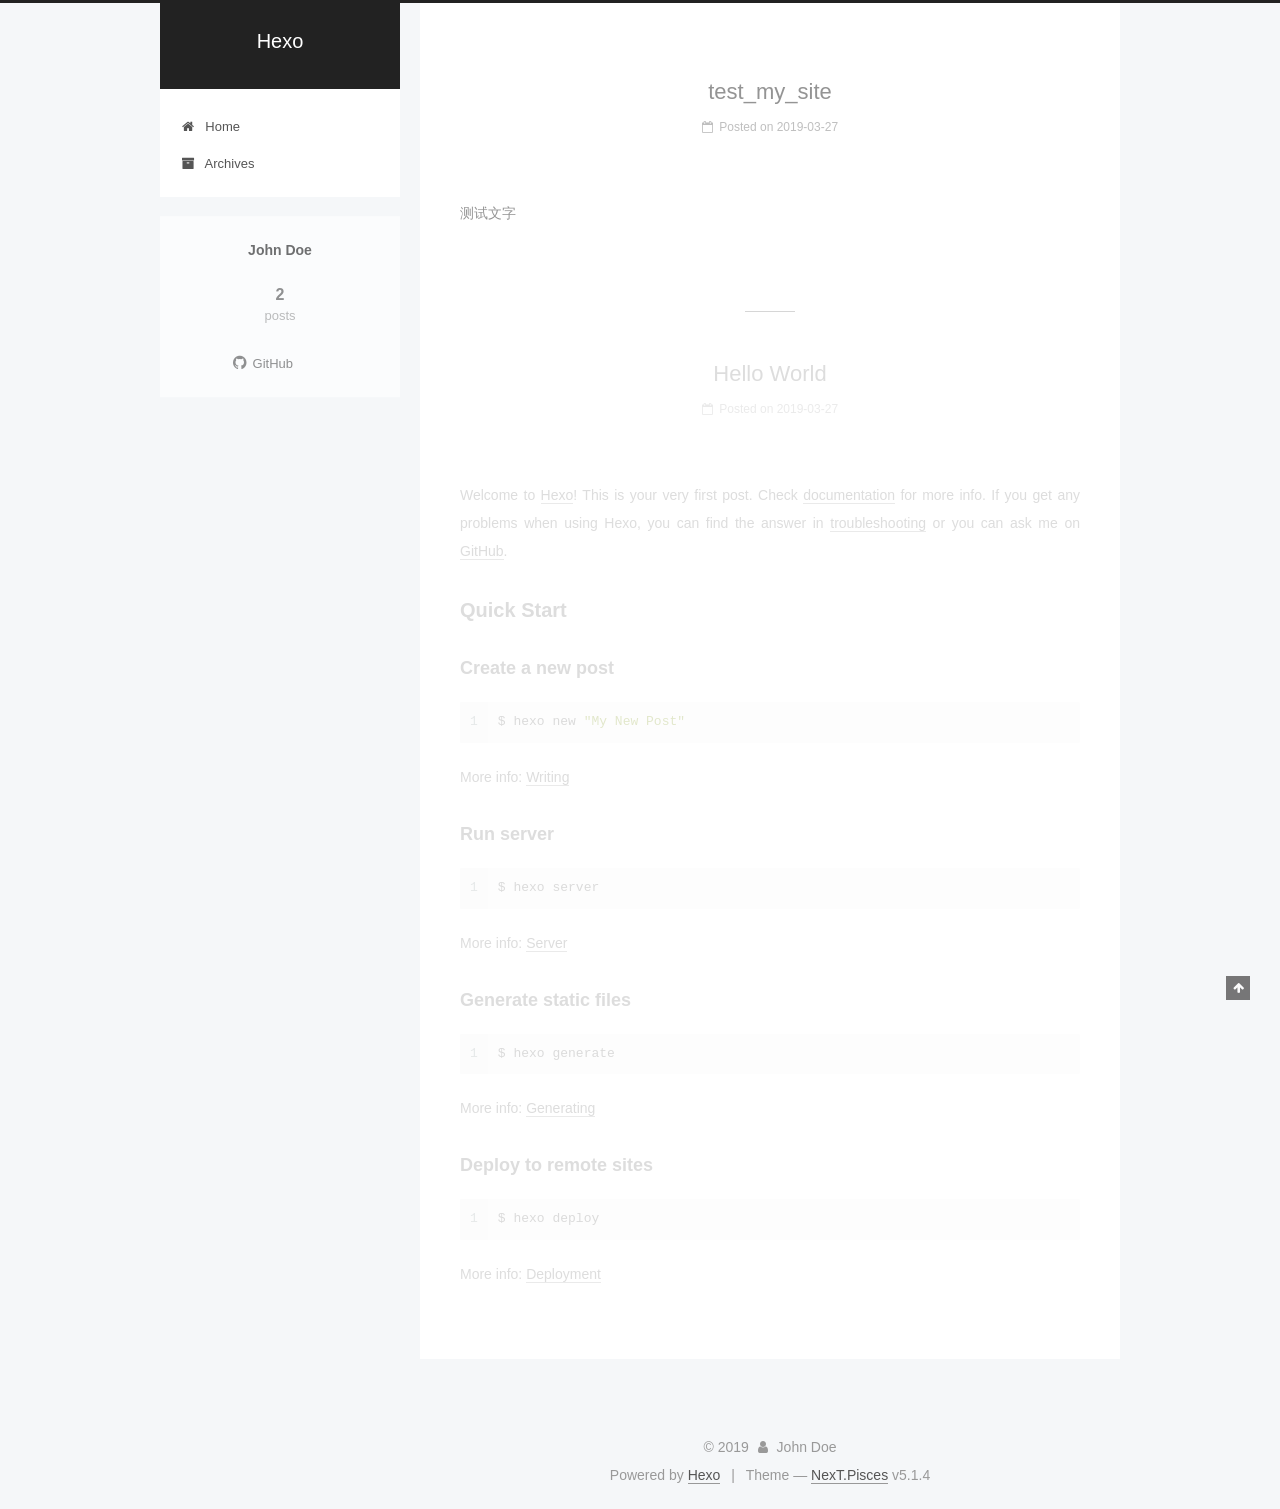
==== commit 8154ba12: "Site updated: 2019-03-27 10:05:57" ====
--- a/index.html
+++ b/index.html
@@ -525,6 +525,16 @@
           
 
           
+            <div class="links-of-author motion-element">
+                
+                  <span class="links-of-author-item">
+                    <a href="https://github.com/o0Helloworld0o-ustc" target="_blank" title="GitHub">
+                      
+                        <i class="fa fa-fw fa-github"></i>GitHub</a>
+                  </span>
+                
+            </div>
+          
 
           
           
--- a/css/main.css
+++ b/css/main.css
@@ -1823,7 +1823,7 @@
   width: 4px;
   height: 4px;
   border-radius: 50%;
-  background: #701c09;
+  background: #d746ff;
 }
 .links-of-blogroll {
   font-size: 13px;
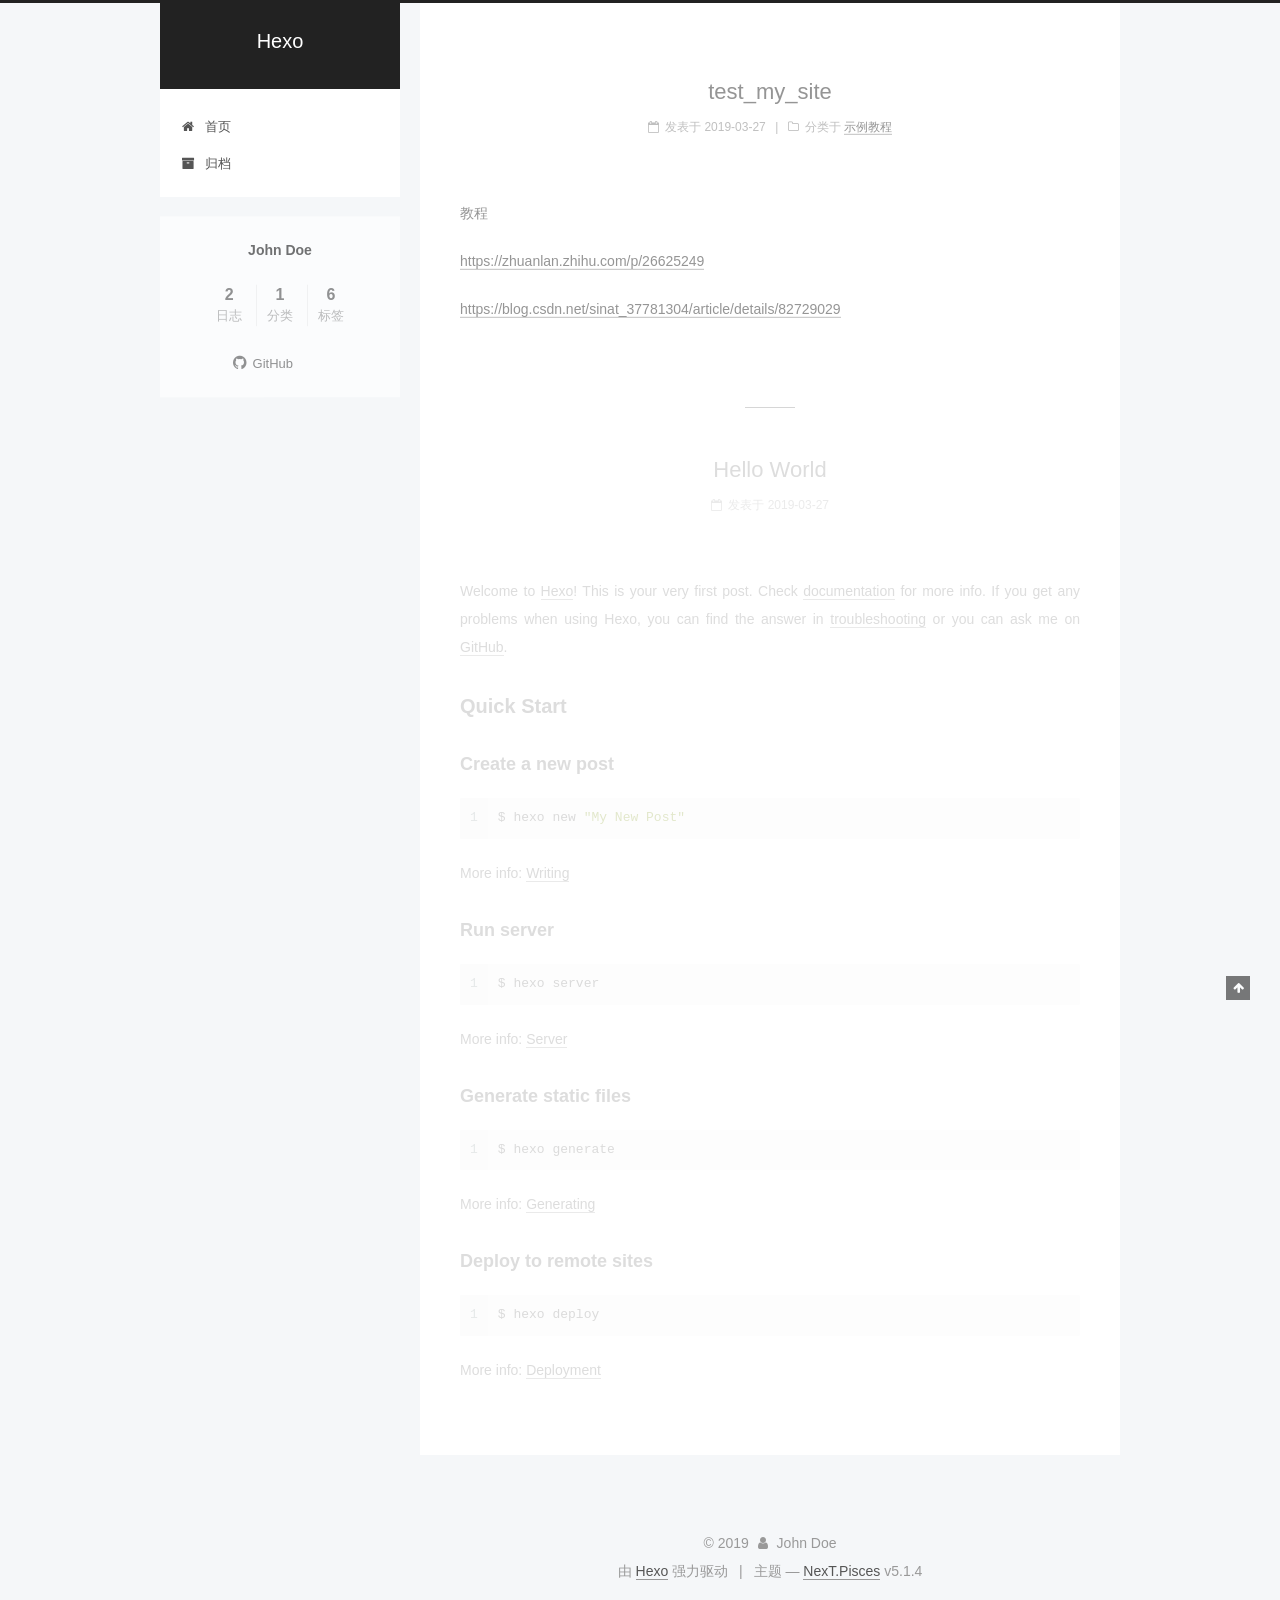
==== commit 147a8a46: "Site updated: 2019-03-27 10:58:12" ====
--- a/index.html
+++ b/index.html
@@ -5,7 +5,7 @@
   
 
 
-<html class="theme-next pisces use-motion" lang>
+<html class="theme-next pisces use-motion" lang="zh-Hans">
 <head><meta name="generator" content="Hexo 3.8.0">
   <meta charset="UTF-8">
 <meta http-equiv="X-UA-Compatible" content="IE=edge">
@@ -83,7 +83,7 @@
 <meta property="og:title" content="Hexo">
 <meta property="og:url" content="http://yoursite.com/index.html">
 <meta property="og:site_name" content="Hexo">
-<meta property="og:locale" content="default">
+<meta property="og:locale" content="zh-Hans">
 <meta name="twitter:card" content="summary">
 <meta name="twitter:title" content="Hexo">
 
@@ -101,7 +101,7 @@
     motion: {"enable":true,"async":false,"transition":{"post_block":"fadeIn","post_header":"slideDownIn","post_body":"slideDownIn","coll_header":"slideLeftIn","sidebar":"slideUpIn"}},
     duoshuo: {
       userId: '0',
-      author: 'Author'
+      author: '博主'
     },
     algolia: {
       applicationID: '',
@@ -133,7 +133,7 @@
 
 </head>
 
-<body itemscope itemtype="http://schema.org/WebPage" lang="default">
+<body itemscope itemtype="http://schema.org/WebPage" lang="zh-Hans">
 
   
   
@@ -182,7 +182,7 @@
             
               <i class="menu-item-icon fa fa-fw fa-home"></i> <br>
             
-            Home
+            首页
           </a>
         </li>
       
@@ -192,7 +192,7 @@
             
               <i class="menu-item-icon fa fa-fw fa-archive"></i> <br>
             
-            Archives
+            归档
           </a>
         </li>
       
@@ -258,9 +258,9 @@
                 <i class="fa fa-calendar-o"></i>
               </span>
               
-                <span class="post-meta-item-text">Posted on</span>
-              
-              <time title="Post created" itemprop="dateCreated datePublished" datetime="2019-03-27T09:39:22+08:00">
+                <span class="post-meta-item-text">发表于</span>
+              
+              <time title="创建于" itemprop="dateCreated datePublished" datetime="2019-03-27T09:39:22+08:00">
                 2019-03-27
               </time>
             
@@ -271,6 +271,28 @@
           </span>
 
           
+            <span class="post-category">
+            
+              <span class="post-meta-divider">|</span>
+            
+              <span class="post-meta-item-icon">
+                <i class="fa fa-folder-o"></i>
+              </span>
+              
+                <span class="post-meta-item-text">分类于</span>
+              
+              
+                <span itemprop="about" itemscope itemtype="http://schema.org/Thing">
+                  <a href="/categories/示例教程/" itemprop="url" rel="index">
+                    <span itemprop="name">示例教程</span>
+                  </a>
+                </span>
+
+                
+                
+              
+            </span>
+          
 
           
             
@@ -300,7 +322,9 @@
       
         
           
-            <p>测试文字</p>
+            <p>教程</p>
+<p><a href="https://zhuanlan.zhihu.com/p/26625249" target="_blank" rel="noopener">https://zhuanlan.zhihu.com/p/26625249</a></p>
+<p><a href="https://blog.csdn.net/sinat_37781304/article/details/82729029" target="_blank" rel="noopener">https://blog.csdn.net/sinat_37781304/article/details/82729029</a></p>
 
           
         
@@ -378,9 +402,9 @@
                 <i class="fa fa-calendar-o"></i>
               </span>
               
-                <span class="post-meta-item-text">Posted on</span>
-              
-              <time title="Post created" itemprop="dateCreated datePublished" datetime="2019-03-27T09:30:09+08:00">
+                <span class="post-meta-item-text">发表于</span>
+              
+              <time title="创建于" itemprop="dateCreated datePublished" datetime="2019-03-27T09:30:09+08:00">
                 2019-03-27
               </time>
             
@@ -511,13 +535,31 @@
                 <a href="/archives/">
               
                   <span class="site-state-item-count">2</span>
-                  <span class="site-state-item-name">posts</span>
+                  <span class="site-state-item-name">日志</span>
                 </a>
               </div>
             
 
             
-
+              
+              
+              <div class="site-state-item site-state-categories">
+                <a href="/categories/index.html">
+                  <span class="site-state-item-count">1</span>
+                  <span class="site-state-item-name">分类</span>
+                </a>
+              </div>
+            
+
+            
+              
+              
+              <div class="site-state-item site-state-tags">
+                <a href="/tags/index.html">
+                  <span class="site-state-item-count">6</span>
+                  <span class="site-state-item-name">标签</span>
+                </a>
+              </div>
             
 
           </nav>
@@ -571,7 +613,7 @@
 </div>
 
 
-  <div class="powered-by">Powered by <a class="theme-link" target="_blank" href="https://hexo.io">Hexo</a></div>
+  <div class="powered-by">由 <a class="theme-link" target="_blank" href="https://hexo.io">Hexo</a> 强力驱动</div>
 
 
 
@@ -579,7 +621,7 @@
 
 
 
-  <div class="theme-info">Theme &mdash; <a class="theme-link" target="_blank" href="https://github.com/iissnan/hexo-theme-next">NexT.Pisces</a> v5.1.4</div>
+  <div class="theme-info">主题 &mdash; <a class="theme-link" target="_blank" href="https://github.com/iissnan/hexo-theme-next">NexT.Pisces</a> v5.1.4</div>
 
 
 
--- a/css/main.css
+++ b/css/main.css
@@ -1823,7 +1823,7 @@
   width: 4px;
   height: 4px;
   border-radius: 50%;
-  background: #d746ff;
+  background: #dbcfe8;
 }
 .links-of-blogroll {
   font-size: 13px;
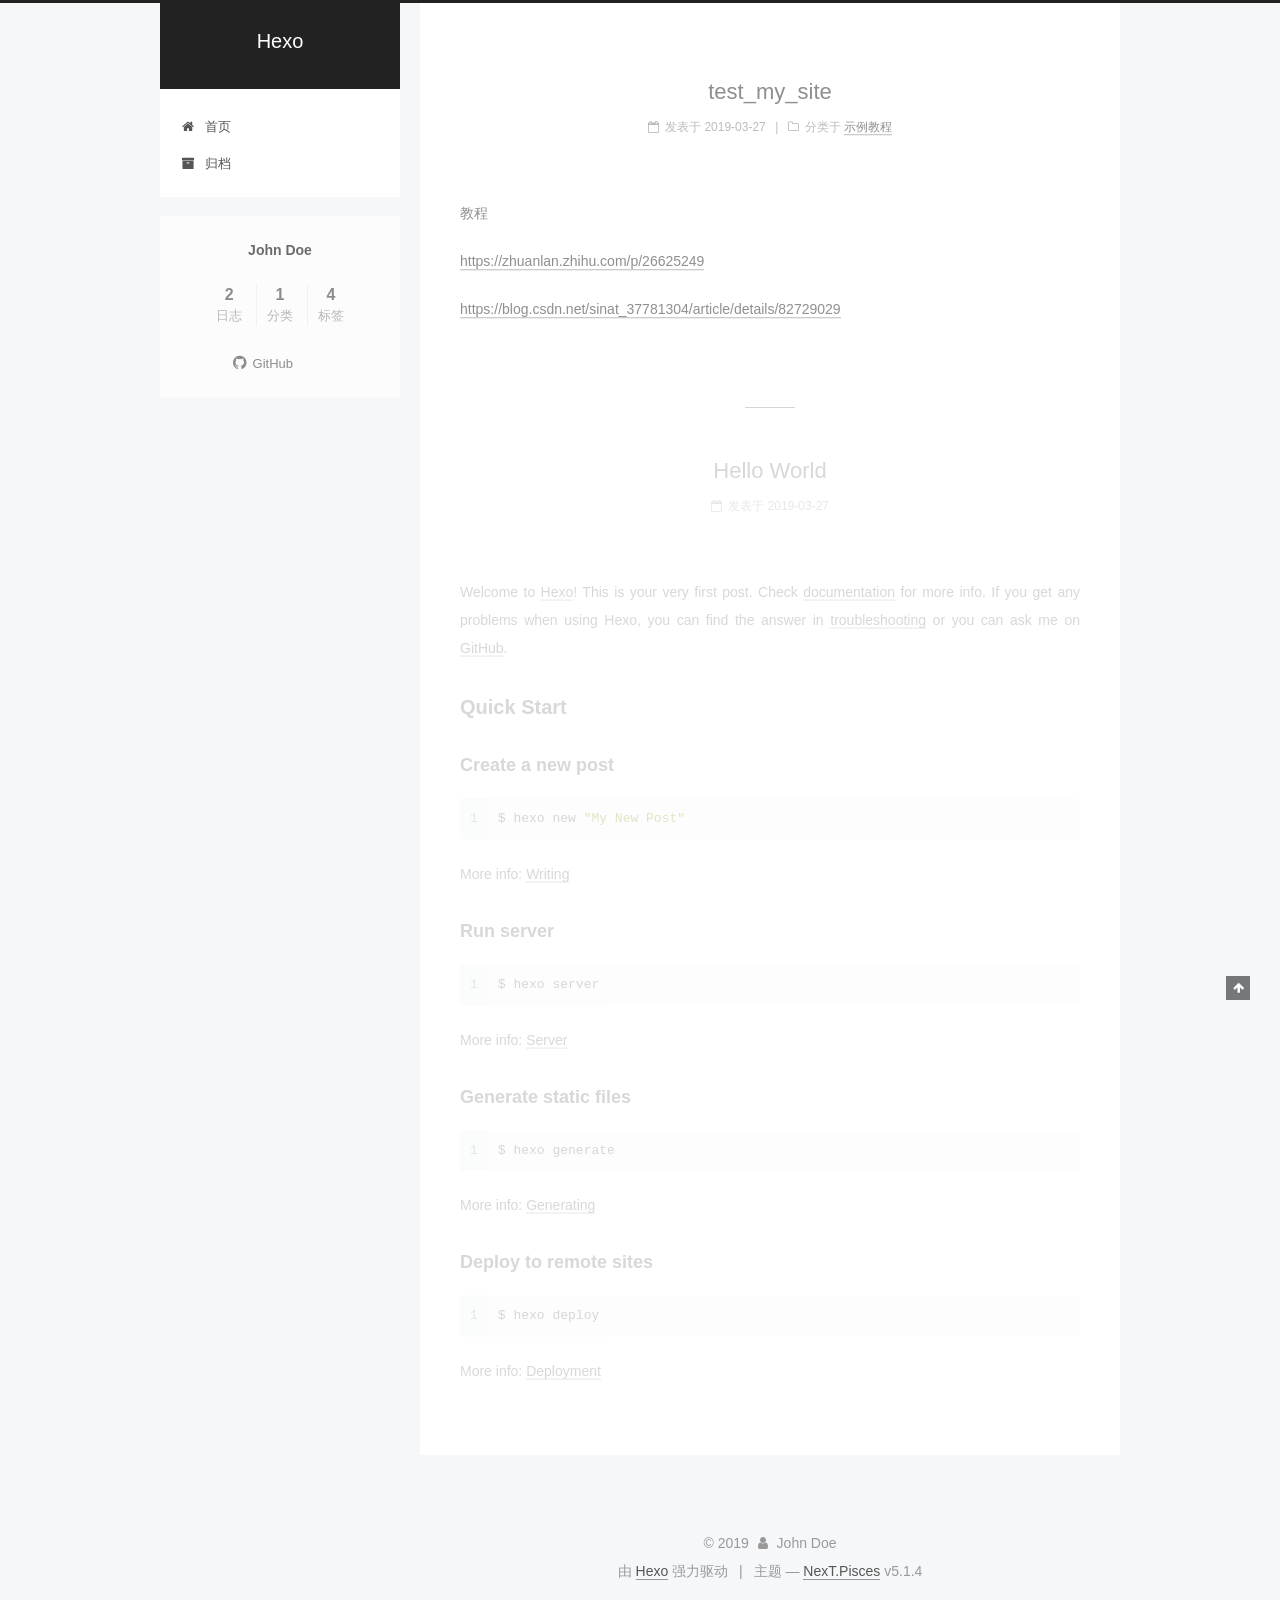
==== commit 2c03e145: "Site updated: 2019-03-27 11:06:32" ====
--- a/index.html
+++ b/index.html
@@ -556,7 +556,7 @@
               
               <div class="site-state-item site-state-tags">
                 <a href="/tags/index.html">
-                  <span class="site-state-item-count">6</span>
+                  <span class="site-state-item-count">4</span>
                   <span class="site-state-item-name">标签</span>
                 </a>
               </div>
--- a/css/main.css
+++ b/css/main.css
@@ -1823,7 +1823,7 @@
   width: 4px;
   height: 4px;
   border-radius: 50%;
-  background: #dbcfe8;
+  background: #ff5704;
 }
 .links-of-blogroll {
   font-size: 13px;
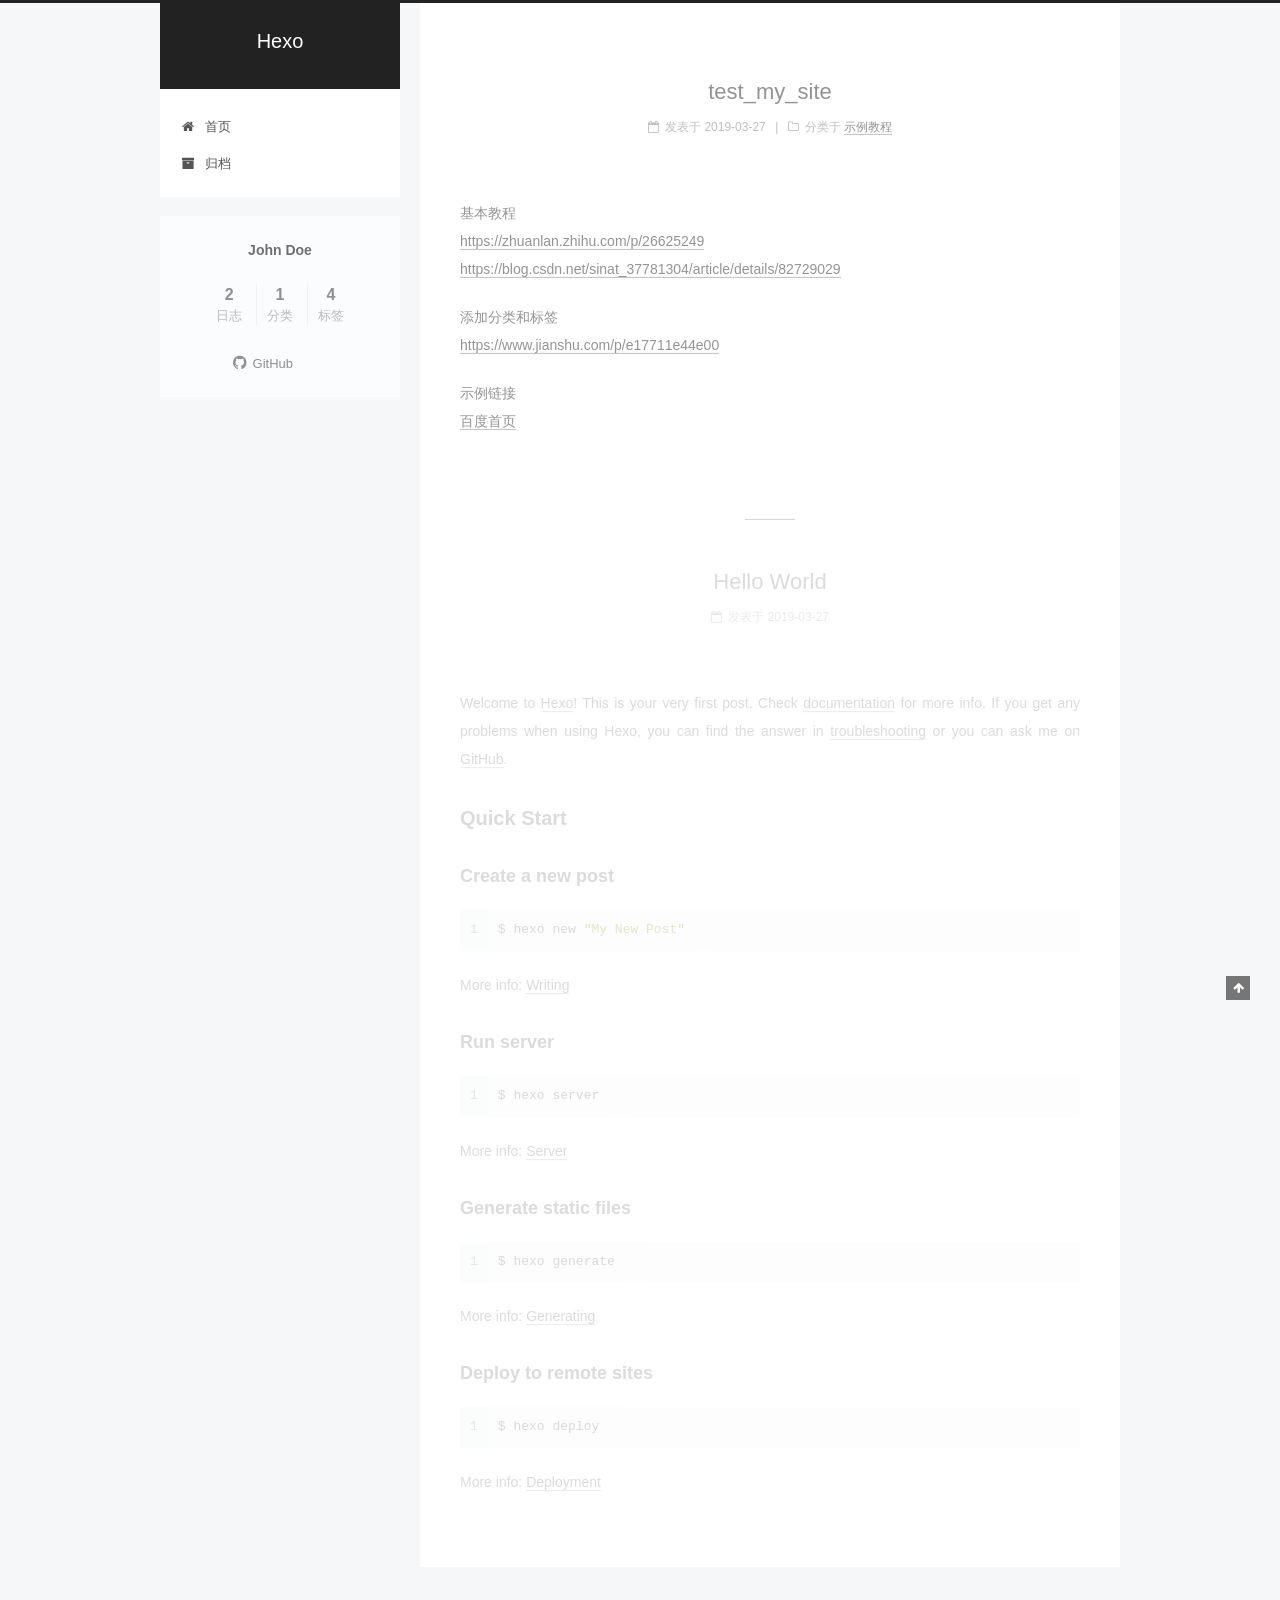
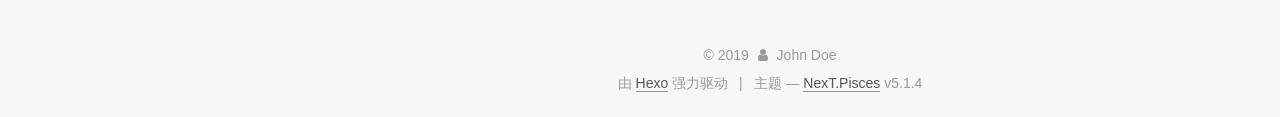
==== commit d4df5359: "Site updated: 2019-03-27 11:12:04" ====
--- a/index.html
+++ b/index.html
@@ -322,9 +322,9 @@
       
         
           
-            <p>教程</p>
-<p><a href="https://zhuanlan.zhihu.com/p/26625249" target="_blank" rel="noopener">https://zhuanlan.zhihu.com/p/26625249</a></p>
-<p><a href="https://blog.csdn.net/sinat_37781304/article/details/82729029" target="_blank" rel="noopener">https://blog.csdn.net/sinat_37781304/article/details/82729029</a></p>
+            <p>基本教程<br><a href="https://zhuanlan.zhihu.com/p/26625249" target="_blank" rel="noopener">https://zhuanlan.zhihu.com/p/26625249</a><br><a href="https://blog.csdn.net/sinat_37781304/article/details/82729029" target="_blank" rel="noopener">https://blog.csdn.net/sinat_37781304/article/details/82729029</a></p>
+<p>添加分类和标签<br><a href="https://www.jianshu.com/p/e17711e44e00" target="_blank" rel="noopener">https://www.jianshu.com/p/e17711e44e00</a></p>
+<p>示例链接<br><a href="https://www.baidu.com" target="_blank" rel="noopener">百度首页</a></p>
 
           
         
--- a/css/main.css
+++ b/css/main.css
@@ -1823,7 +1823,7 @@
   width: 4px;
   height: 4px;
   border-radius: 50%;
-  background: #ff5704;
+  background: #2e78ec;
 }
 .links-of-blogroll {
   font-size: 13px;
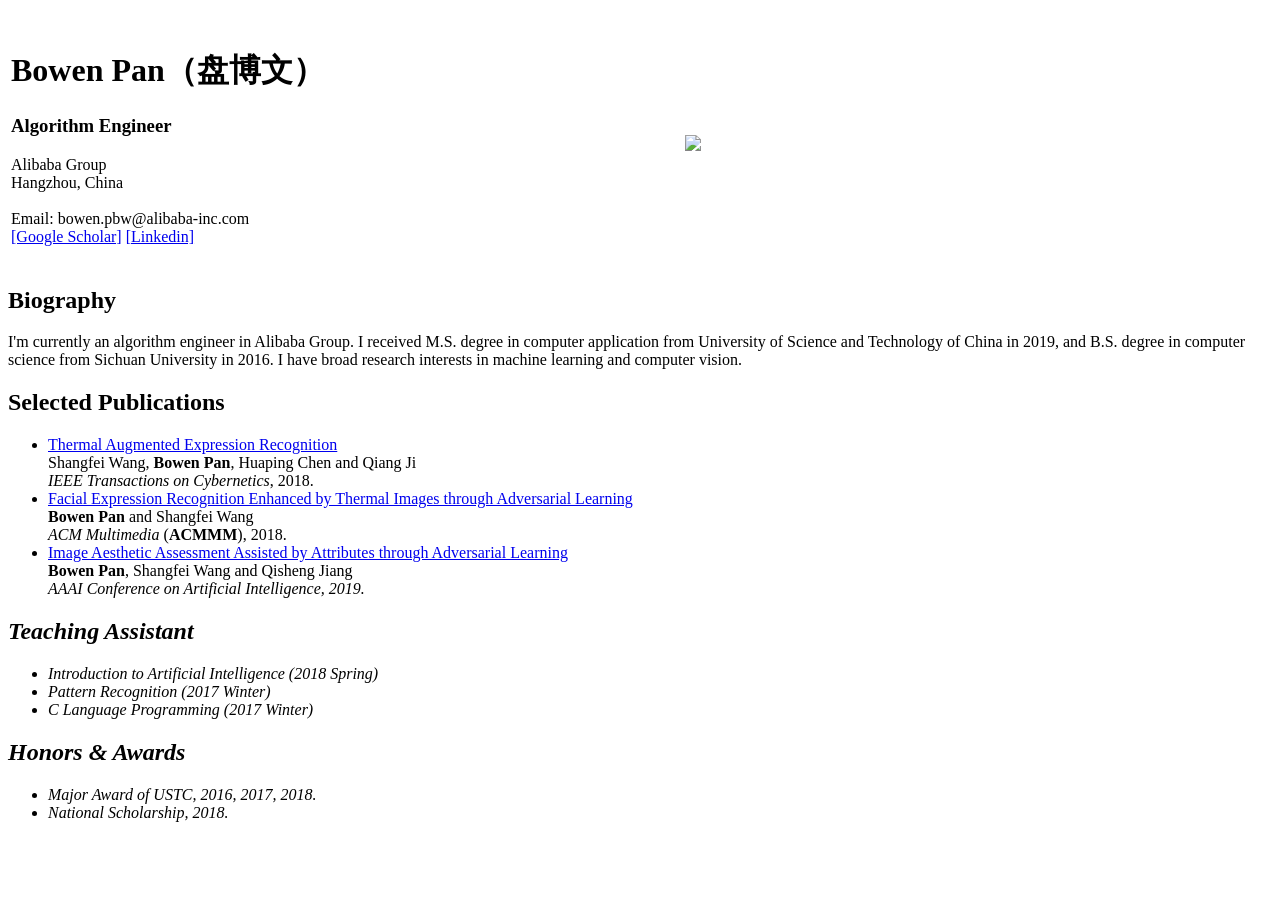
==== commit 45e0bc43: "1st commit" ====
--- a/index.html
+++ b/index.html
@@ -1,795 +1,92 @@
-<!DOCTYPE html>
+<!DOCTYPE html PUBLIC "-//W3C//DTD XHTML 1.1//EN" "http://www.w3.org/TR/xhtml11/DTD/xhtml11.dtd">
+<html xmlns="http://www.w3.org/1999/xhtml" xml:lang="en" class="gr__cs_toronto_edu"><head><meta http-equiv="Content-Type" content="text/html; charset=UTF-8">
+<link rel="shortcut icon" href="http://www.cs.toronto.edu/~rjliao/imgs/myIcon.jpg">
+
+<meta name="keywords" content="Bowen Pan">
+<meta name="description" content="Bowen Pan&#39;s homepage">
+<link rel="stylesheet" href="./jemdoc.css" type="text/css">
+<title>Bowen Pan</title>
+
+</head>
+<body data-gr-c-s-loaded="true">
+
+<div id="layout-content" style="margin-top:25px">
+
+<table>
+	<tbody>
+		<tr>
+			<td width="670">
+				<div id="toptitle">
+					<h1>Bowen Pan（盘博文）</h1><h1>
+				</h1></div>
+
+				<h3>Algorithm Engineer</h3>
+			  <p>
+					Alibaba Group <br>
+					Hangzhou, China <br>
+          <br>
+				Email: bowen.pbw@alibaba-inc.com <br>
+        <a href="https://scholar.google.com/citations?user=lh7blQwAAAAJ">[Google Scholar]</a>
+        <a href="https://www.linkedin.com/in/%E5%8D%9A%E6%96%87-%E7%9B%98-17795115a">[Linkedin]</a>
+				</p>
+			</td><td>
+				<img src="./bowenpan.jpg" border="0" width="200"><br>
+			</td>
+		</tr><tr>
+	</tr></tbody>
+</table>
+
+<h2>Biography</h2>
+<p>
+  I'm currently an algorithm engineer in Alibaba Group. I received M.S. degree in computer application from University of Science and Technology of China in 2019, and B.S. degree in computer science from Sichuan University in 2016. I have broad research interests in machine learning and computer vision.
+</p>
+
+
+<h2>Selected Publications</h2>
+<ul>
+
+  <li>
+    <a href="https://ieeexplore.ieee.org/abstract/document/8253869">Thermal Augmented Expression Recognition<br></a>
+    Shangfei Wang, <b>Bowen Pan</b>, Huaping Chen and Qiang Ji<br>
+    <em>IEEE Transactions on Cybernetics</em>, 2018. <br>
+  </li>
+  
+  <li>
+    <a href="https://dl.acm.org/citation.cfm?id=3240608">Facial Expression Recognition Enhanced by Thermal Images through Adversarial Learning<br></a>
+    <b>Bowen Pan</b> and Shangfei Wang<br>
+    <em>ACM Multimedia</em> (<b>ACMMM</b>), 2018. <br>
+  </li>
+  
+  <li>
+    <a href="https://aaai.org/ojs/index.php/AAAI/article/view/3845">Image Aesthetic Assessment Assisted by Attributes through Adversarial Learning<br></a>
+    <b>Bowen Pan</b>, Shangfei Wang and Qisheng Jiang<br>
+    <em>AAAI Conference on Artificial Intelligence, 2019. <br>
+  </li>
+  
+  
+    
+</ul>
+
+
+<h2>Teaching Assistant</h2>
+<ul>
+    <li>Introduction to Artificial Intelligence (2018 Spring) </li>
+    <li>Pattern Recognition (2017 Winter) </li>
+    <li>C Language Programming (2017 Winter) </li>
+</ul>
 
 
 
-  
-
-
-<html class="theme-next pisces use-motion" lang="zh-Hans">
-<head><meta name="generator" content="Hexo 3.8.0">
-  <meta charset="UTF-8">
-<meta http-equiv="X-UA-Compatible" content="IE=edge">
-<meta name="viewport" content="width=device-width, initial-scale=1, maximum-scale=1">
-<meta name="theme-color" content="#222">
+<h2>Honors &amp; Awards</h2>
+  <ul>
+    <li><i>Major Award of USTC</i>, 2016, 2017, 2018.</li>
+    <li><i>National Scholarship</i>, 2018.</li>
+  </ul>
 
 
 
 
-
-
-
-
-
-<meta http-equiv="Cache-Control" content="no-transform">
-<meta http-equiv="Cache-Control" content="no-siteapp">
-
-
-
-
-
-
-
-
-
-
-
-
-
-
-
-
-  
-  
-  <link href="/lib/fancybox/source/jquery.fancybox.css?v=2.1.5" rel="stylesheet" type="text/css">
-
-
-
-
-
-
-
-<link href="/lib/font-awesome/css/font-awesome.min.css?v=4.6.2" rel="stylesheet" type="text/css">
-
-<link href="/css/main.css?v=5.1.4" rel="stylesheet" type="text/css">
-
-
-  <link rel="apple-touch-icon" sizes="180x180" href="/images/apple-touch-icon-next.png?v=5.1.4">
-
-
-  <link rel="icon" type="image/png" sizes="32x32" href="/images/favicon-32x32-next.png?v=5.1.4">
-
-
-  <link rel="icon" type="image/png" sizes="16x16" href="/images/favicon-16x16-next.png?v=5.1.4">
-
-
-  <link rel="mask-icon" href="/images/logo.svg?v=5.1.4" color="#222">
-
-
-
-
-
-  <meta name="keywords" content="Hexo, NexT">
-
-
-
-
-
-
-
-
-
-
-<meta property="og:type" content="website">
-<meta property="og:title" content="Hexo">
-<meta property="og:url" content="http://yoursite.com/index.html">
-<meta property="og:site_name" content="Hexo">
-<meta property="og:locale" content="zh-Hans">
-<meta name="twitter:card" content="summary">
-<meta name="twitter:title" content="Hexo">
-
-
-
-<script type="text/javascript" id="hexo.configurations">
-  var NexT = window.NexT || {};
-  var CONFIG = {
-    root: '/',
-    scheme: 'Pisces',
-    version: '5.1.4',
-    sidebar: {"position":"left","display":"post","offset":12,"b2t":false,"scrollpercent":false,"onmobile":false},
-    fancybox: true,
-    tabs: true,
-    motion: {"enable":true,"async":false,"transition":{"post_block":"fadeIn","post_header":"slideDownIn","post_body":"slideDownIn","coll_header":"slideLeftIn","sidebar":"slideUpIn"}},
-    duoshuo: {
-      userId: '0',
-      author: '博主'
-    },
-    algolia: {
-      applicationID: '',
-      apiKey: '',
-      indexName: '',
-      hits: {"per_page":10},
-      labels: {"input_placeholder":"Search for Posts","hits_empty":"We didn't find any results for the search: ${query}","hits_stats":"${hits} results found in ${time} ms"}
-    }
-  };
-</script>
-
-
-
-  <link rel="canonical" href="http://yoursite.com/">
-
-
-
-
-
-  <title>Hexo</title>
-  
-
-
-
-
-
-
-
-
-</head>
-
-<body itemscope itemtype="http://schema.org/WebPage" lang="zh-Hans">
-
-  
-  
-    
-  
-
-  <div class="container sidebar-position-left 
-  page-home">
-    <div class="headband"></div>
-
-    <header id="header" class="header" itemscope itemtype="http://schema.org/WPHeader">
-      <div class="header-inner"><div class="site-brand-wrapper">
-  <div class="site-meta ">
-    
-
-    <div class="custom-logo-site-title">
-      <a href="/" class="brand" rel="start">
-        <span class="logo-line-before"><i></i></span>
-        <span class="site-title">Hexo</span>
-        <span class="logo-line-after"><i></i></span>
-      </a>
-    </div>
-      
-        <p class="site-subtitle"></p>
-      
-  </div>
-
-  <div class="site-nav-toggle">
-    <button>
-      <span class="btn-bar"></span>
-      <span class="btn-bar"></span>
-      <span class="btn-bar"></span>
-    </button>
-  </div>
+<div id="footer">
+	<div id="footer-text"></div>
 </div>
-
-<nav class="site-nav">
-  
-
-  
-    <ul id="menu" class="menu">
-      
-        
-        <li class="menu-item menu-item-home">
-          <a href="/" rel="section">
-            
-              <i class="menu-item-icon fa fa-fw fa-home"></i> <br>
-            
-            首页
-          </a>
-        </li>
-      
-        
-        <li class="menu-item menu-item-archives">
-          <a href="/archives/" rel="section">
-            
-              <i class="menu-item-icon fa fa-fw fa-archive"></i> <br>
-            
-            归档
-          </a>
-        </li>
-      
-
-      
-    </ul>
-  
-
-  
-</nav>
-
-
-
- </div>
-    </header>
-
-    <main id="main" class="main">
-      <div class="main-inner">
-        <div class="content-wrap">
-          <div id="content" class="content">
-            
-  <section id="posts" class="posts-expand">
-    
-      
-
-  
-
-  
-  
-  
-
-  <article class="post post-type-normal" itemscope itemtype="http://schema.org/Article">
-  
-  
-  
-  <div class="post-block">
-    <link itemprop="mainEntityOfPage" href="http://yoursite.com/2019/03/27/test-my-site/">
-
-    <span hidden itemprop="author" itemscope itemtype="http://schema.org/Person">
-      <meta itemprop="name" content="John Doe">
-      <meta itemprop="description" content>
-      <meta itemprop="image" content="/images/avatar.gif">
-    </span>
-
-    <span hidden itemprop="publisher" itemscope itemtype="http://schema.org/Organization">
-      <meta itemprop="name" content="Hexo">
-    </span>
-
-    
-      <header class="post-header">
-
-        
-        
-          <h1 class="post-title" itemprop="name headline">
-                
-                <a class="post-title-link" href="/2019/03/27/test-my-site/" itemprop="url">test_my_site</a></h1>
-        
-
-        <div class="post-meta">
-          <span class="post-time">
-            
-              <span class="post-meta-item-icon">
-                <i class="fa fa-calendar-o"></i>
-              </span>
-              
-                <span class="post-meta-item-text">发表于</span>
-              
-              <time title="创建于" itemprop="dateCreated datePublished" datetime="2019-03-27T09:39:22+08:00">
-                2019-03-27
-              </time>
-            
-
-            
-
-            
-          </span>
-
-          
-            <span class="post-category">
-            
-              <span class="post-meta-divider">|</span>
-            
-              <span class="post-meta-item-icon">
-                <i class="fa fa-folder-o"></i>
-              </span>
-              
-                <span class="post-meta-item-text">分类于</span>
-              
-              
-                <span itemprop="about" itemscope itemtype="http://schema.org/Thing">
-                  <a href="/categories/示例教程/" itemprop="url" rel="index">
-                    <span itemprop="name">示例教程</span>
-                  </a>
-                </span>
-
-                
-                
-              
-            </span>
-          
-
-          
-            
-          
-
-          
-          
-
-          
-
-          
-
-          
-
-        </div>
-      </header>
-    
-
-    
-    
-    
-    <div class="post-body" itemprop="articleBody">
-
-      
-      
-
-      
-        
-          
-            <p>基本教程<br><a href="https://zhuanlan.zhihu.com/p/26625249" target="_blank" rel="noopener">https://zhuanlan.zhihu.com/p/26625249</a><br><a href="https://blog.csdn.net/sinat_37781304/article/details/82729029" target="_blank" rel="noopener">https://blog.csdn.net/sinat_37781304/article/details/82729029</a></p>
-<p>添加分类和标签<br><a href="https://www.jianshu.com/p/e17711e44e00" target="_blank" rel="noopener">https://www.jianshu.com/p/e17711e44e00</a></p>
-<p>示例链接<br><a href="https://www.baidu.com" target="_blank" rel="noopener">百度首页</a></p>
-
-          
-        
-      
-    </div>
-    
-    
-    
-
-    
-
-    
-
-    
-
-    <footer class="post-footer">
-      
-
-      
-
-      
-
-      
-      
-        <div class="post-eof"></div>
-      
-    </footer>
-  </div>
-  
-  
-  
-  </article>
-
-
-    
-      
-
-  
-
-  
-  
-  
-
-  <article class="post post-type-normal" itemscope itemtype="http://schema.org/Article">
-  
-  
-  
-  <div class="post-block">
-    <link itemprop="mainEntityOfPage" href="http://yoursite.com/2019/03/27/hello-world/">
-
-    <span hidden itemprop="author" itemscope itemtype="http://schema.org/Person">
-      <meta itemprop="name" content="John Doe">
-      <meta itemprop="description" content>
-      <meta itemprop="image" content="/images/avatar.gif">
-    </span>
-
-    <span hidden itemprop="publisher" itemscope itemtype="http://schema.org/Organization">
-      <meta itemprop="name" content="Hexo">
-    </span>
-
-    
-      <header class="post-header">
-
-        
-        
-          <h1 class="post-title" itemprop="name headline">
-                
-                <a class="post-title-link" href="/2019/03/27/hello-world/" itemprop="url">Hello World</a></h1>
-        
-
-        <div class="post-meta">
-          <span class="post-time">
-            
-              <span class="post-meta-item-icon">
-                <i class="fa fa-calendar-o"></i>
-              </span>
-              
-                <span class="post-meta-item-text">发表于</span>
-              
-              <time title="创建于" itemprop="dateCreated datePublished" datetime="2019-03-27T09:30:09+08:00">
-                2019-03-27
-              </time>
-            
-
-            
-
-            
-          </span>
-
-          
-
-          
-            
-          
-
-          
-          
-
-          
-
-          
-
-          
-
-        </div>
-      </header>
-    
-
-    
-    
-    
-    <div class="post-body" itemprop="articleBody">
-
-      
-      
-
-      
-        
-          
-            <p>Welcome to <a href="https://hexo.io/" target="_blank" rel="noopener">Hexo</a>! This is your very first post. Check <a href="https://hexo.io/docs/" target="_blank" rel="noopener">documentation</a> for more info. If you get any problems when using Hexo, you can find the answer in <a href="https://hexo.io/docs/troubleshooting.html" target="_blank" rel="noopener">troubleshooting</a> or you can ask me on <a href="https://github.com/hexojs/hexo/issues" target="_blank" rel="noopener">GitHub</a>.</p>
-<h2 id="Quick-Start"><a href="#Quick-Start" class="headerlink" title="Quick Start"></a>Quick Start</h2><h3 id="Create-a-new-post"><a href="#Create-a-new-post" class="headerlink" title="Create a new post"></a>Create a new post</h3><figure class="highlight bash"><table><tr><td class="gutter"><pre><span class="line">1</span><br></pre></td><td class="code"><pre><span class="line">$ hexo new <span class="string">"My New Post"</span></span><br></pre></td></tr></table></figure>
-<p>More info: <a href="https://hexo.io/docs/writing.html" target="_blank" rel="noopener">Writing</a></p>
-<h3 id="Run-server"><a href="#Run-server" class="headerlink" title="Run server"></a>Run server</h3><figure class="highlight bash"><table><tr><td class="gutter"><pre><span class="line">1</span><br></pre></td><td class="code"><pre><span class="line">$ hexo server</span><br></pre></td></tr></table></figure>
-<p>More info: <a href="https://hexo.io/docs/server.html" target="_blank" rel="noopener">Server</a></p>
-<h3 id="Generate-static-files"><a href="#Generate-static-files" class="headerlink" title="Generate static files"></a>Generate static files</h3><figure class="highlight bash"><table><tr><td class="gutter"><pre><span class="line">1</span><br></pre></td><td class="code"><pre><span class="line">$ hexo generate</span><br></pre></td></tr></table></figure>
-<p>More info: <a href="https://hexo.io/docs/generating.html" target="_blank" rel="noopener">Generating</a></p>
-<h3 id="Deploy-to-remote-sites"><a href="#Deploy-to-remote-sites" class="headerlink" title="Deploy to remote sites"></a>Deploy to remote sites</h3><figure class="highlight bash"><table><tr><td class="gutter"><pre><span class="line">1</span><br></pre></td><td class="code"><pre><span class="line">$ hexo deploy</span><br></pre></td></tr></table></figure>
-<p>More info: <a href="https://hexo.io/docs/deployment.html" target="_blank" rel="noopener">Deployment</a></p>
-
-          
-        
-      
-    </div>
-    
-    
-    
-
-    
-
-    
-
-    
-
-    <footer class="post-footer">
-      
-
-      
-
-      
-
-      
-      
-        <div class="post-eof"></div>
-      
-    </footer>
-  </div>
-  
-  
-  
-  </article>
-
-
-    
-  </section>
-
-  
-
-
-          </div>
-          
-
-
-          
-
-        </div>
-        
-          
-  
-  <div class="sidebar-toggle">
-    <div class="sidebar-toggle-line-wrap">
-      <span class="sidebar-toggle-line sidebar-toggle-line-first"></span>
-      <span class="sidebar-toggle-line sidebar-toggle-line-middle"></span>
-      <span class="sidebar-toggle-line sidebar-toggle-line-last"></span>
-    </div>
-  </div>
-
-  <aside id="sidebar" class="sidebar">
-    
-    <div class="sidebar-inner">
-
-      
-
-      
-
-      <section class="site-overview-wrap sidebar-panel sidebar-panel-active">
-        <div class="site-overview">
-          <div class="site-author motion-element" itemprop="author" itemscope itemtype="http://schema.org/Person">
-            
-              <p class="site-author-name" itemprop="name">John Doe</p>
-              <p class="site-description motion-element" itemprop="description"></p>
-          </div>
-
-          <nav class="site-state motion-element">
-
-            
-              <div class="site-state-item site-state-posts">
-              
-                <a href="/archives/">
-              
-                  <span class="site-state-item-count">2</span>
-                  <span class="site-state-item-name">日志</span>
-                </a>
-              </div>
-            
-
-            
-              
-              
-              <div class="site-state-item site-state-categories">
-                <a href="/categories/index.html">
-                  <span class="site-state-item-count">1</span>
-                  <span class="site-state-item-name">分类</span>
-                </a>
-              </div>
-            
-
-            
-              
-              
-              <div class="site-state-item site-state-tags">
-                <a href="/tags/index.html">
-                  <span class="site-state-item-count">4</span>
-                  <span class="site-state-item-name">标签</span>
-                </a>
-              </div>
-            
-
-          </nav>
-
-          
-
-          
-            <div class="links-of-author motion-element">
-                
-                  <span class="links-of-author-item">
-                    <a href="https://github.com/o0Helloworld0o-ustc" target="_blank" title="GitHub">
-                      
-                        <i class="fa fa-fw fa-github"></i>GitHub</a>
-                  </span>
-                
-            </div>
-          
-
-          
-          
-
-          
-          
-
-          
-
-        </div>
-      </section>
-
-      
-
-      
-
-    </div>
-  </aside>
-
-
-        
-      </div>
-    </main>
-
-    <footer id="footer" class="footer">
-      <div class="footer-inner">
-        <div class="copyright">&copy; <span itemprop="copyrightYear">2019</span>
-  <span class="with-love">
-    <i class="fa fa-user"></i>
-  </span>
-  <span class="author" itemprop="copyrightHolder">John Doe</span>
-
-  
-</div>
-
-
-  <div class="powered-by">由 <a class="theme-link" target="_blank" href="https://hexo.io">Hexo</a> 强力驱动</div>
-
-
-
-  <span class="post-meta-divider">|</span>
-
-
-
-  <div class="theme-info">主题 &mdash; <a class="theme-link" target="_blank" href="https://github.com/iissnan/hexo-theme-next">NexT.Pisces</a> v5.1.4</div>
-
-
-
-
-        
-
-
-
-
-
-
-
-        
-      </div>
-    </footer>
-
-    
-      <div class="back-to-top">
-        <i class="fa fa-arrow-up"></i>
-        
-      </div>
-    
-
-    
-
-  </div>
-
-  
-
-<script type="text/javascript">
-  if (Object.prototype.toString.call(window.Promise) !== '[object Function]') {
-    window.Promise = null;
-  }
-</script>
-
-
-
-
-
-
-
-
-
-  
-
-
-
-
-
-
-
-
-
-
-
-
-  
-  
-    <script type="text/javascript" src="/lib/jquery/index.js?v=2.1.3"></script>
-  
-
-  
-  
-    <script type="text/javascript" src="/lib/fastclick/lib/fastclick.min.js?v=1.0.6"></script>
-  
-
-  
-  
-    <script type="text/javascript" src="/lib/jquery_lazyload/jquery.lazyload.js?v=1.9.7"></script>
-  
-
-  
-  
-    <script type="text/javascript" src="/lib/velocity/velocity.min.js?v=1.2.1"></script>
-  
-
-  
-  
-    <script type="text/javascript" src="/lib/velocity/velocity.ui.min.js?v=1.2.1"></script>
-  
-
-  
-  
-    <script type="text/javascript" src="/lib/fancybox/source/jquery.fancybox.pack.js?v=2.1.5"></script>
-  
-
-
-  
-
-
-  <script type="text/javascript" src="/js/src/utils.js?v=5.1.4"></script>
-
-  <script type="text/javascript" src="/js/src/motion.js?v=5.1.4"></script>
-
-
-
-  
-  
-
-
-  <script type="text/javascript" src="/js/src/affix.js?v=5.1.4"></script>
-
-  <script type="text/javascript" src="/js/src/schemes/pisces.js?v=5.1.4"></script>
-
-
-
-  
-
-  
-
-
-  <script type="text/javascript" src="/js/src/bootstrap.js?v=5.1.4"></script>
-
-
-
-  
-
-
-  
-
-
-
-
-	
-
-
-
-
-
-  
-
-
-
-
-
-  
-
-
-
-
-
-
-
-
-
-
-
-
-  
-
-
-
-
-
-  
-
-  
-
-  
-
-  
-  
-
-  
-
-  
-
-  
-
-</body>
-</html>
+</div>
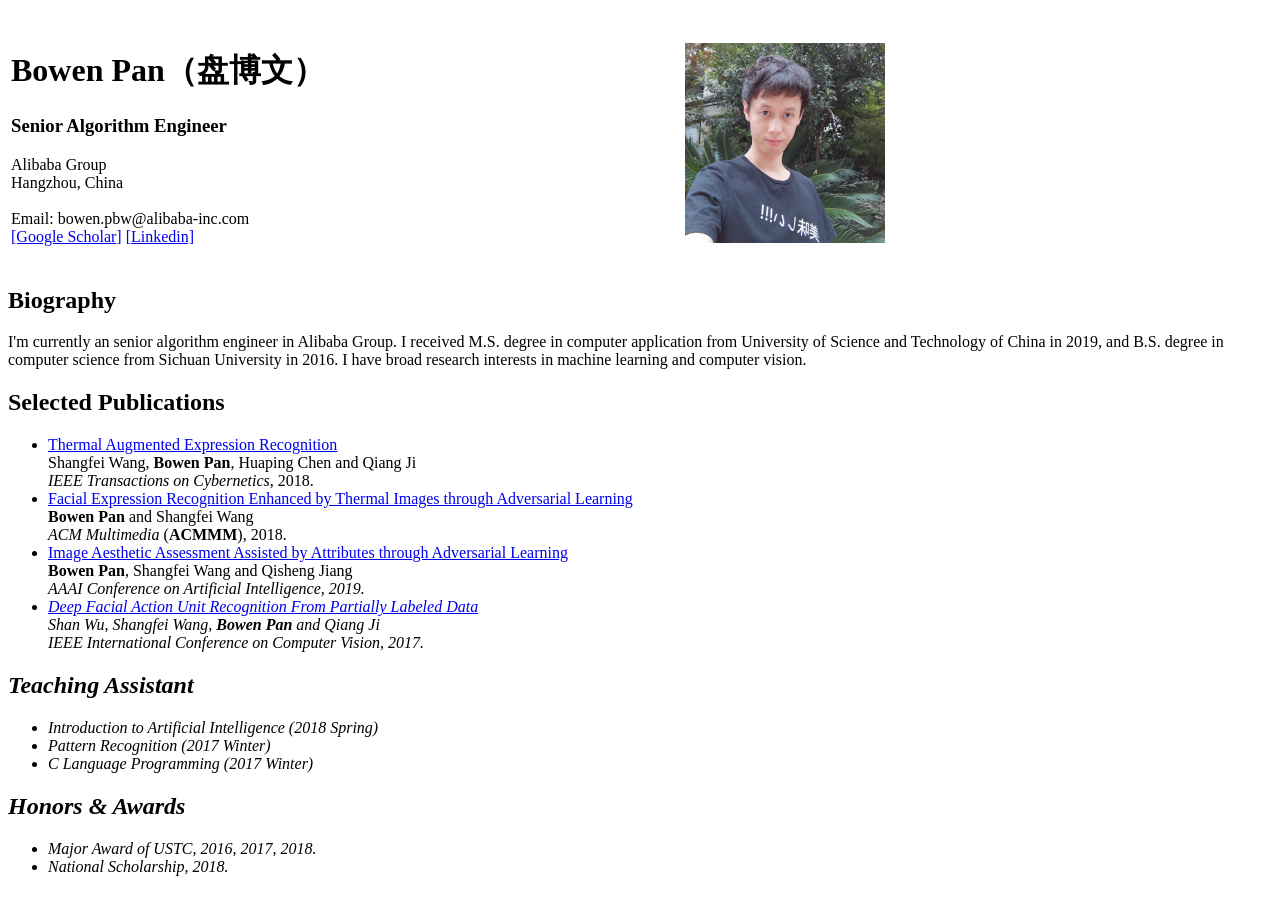
==== commit 8993e036: "update" ====
--- a/index.html
+++ b/index.html
@@ -20,7 +20,7 @@
 					<h1>Bowen Pan（盘博文）</h1><h1>
 				</h1></div>
 
-				<h3>Algorithm Engineer</h3>
+				<h3>Senior Algorithm Engineer</h3>
 			  <p>
 					Alibaba Group <br>
 					Hangzhou, China <br>
@@ -30,7 +30,7 @@
         <a href="https://www.linkedin.com/in/%E5%8D%9A%E6%96%87-%E7%9B%98-17795115a">[Linkedin]</a>
 				</p>
 			</td><td>
-				<img src="./bowenpan.jpg" border="0" width="200"><br>
+				<img src="./resources/bowenpan.jpg" border="0" width="200"><br>
 			</td>
 		</tr><tr>
 	</tr></tbody>
@@ -38,7 +38,7 @@
 
 <h2>Biography</h2>
 <p>
-  I'm currently an algorithm engineer in Alibaba Group. I received M.S. degree in computer application from University of Science and Technology of China in 2019, and B.S. degree in computer science from Sichuan University in 2016. I have broad research interests in machine learning and computer vision.
+  I'm currently an senior algorithm engineer in Alibaba Group. I received M.S. degree in computer application from University of Science and Technology of China in 2019, and B.S. degree in computer science from Sichuan University in 2016. I have broad research interests in machine learning and computer vision.
 </p>
 
 
@@ -61,6 +61,12 @@
     <a href="https://aaai.org/ojs/index.php/AAAI/article/view/3845">Image Aesthetic Assessment Assisted by Attributes through Adversarial Learning<br></a>
     <b>Bowen Pan</b>, Shangfei Wang and Qisheng Jiang<br>
     <em>AAAI Conference on Artificial Intelligence, 2019. <br>
+  </li>
+
+  <li>
+    <a href="https://openaccess.thecvf.com/content_ICCV_2017/papers/Wu_Deep_Facial_Action_ICCV_2017_paper.pdf">Deep Facial Action Unit Recognition From Partially Labeled Data<br></a>
+    Shan Wu, Shangfei Wang, <b>Bowen Pan</b> and Qiang Ji<br>
+    <em>IEEE International Conference on Computer Vision, 2017. <br>
   </li>
   
   
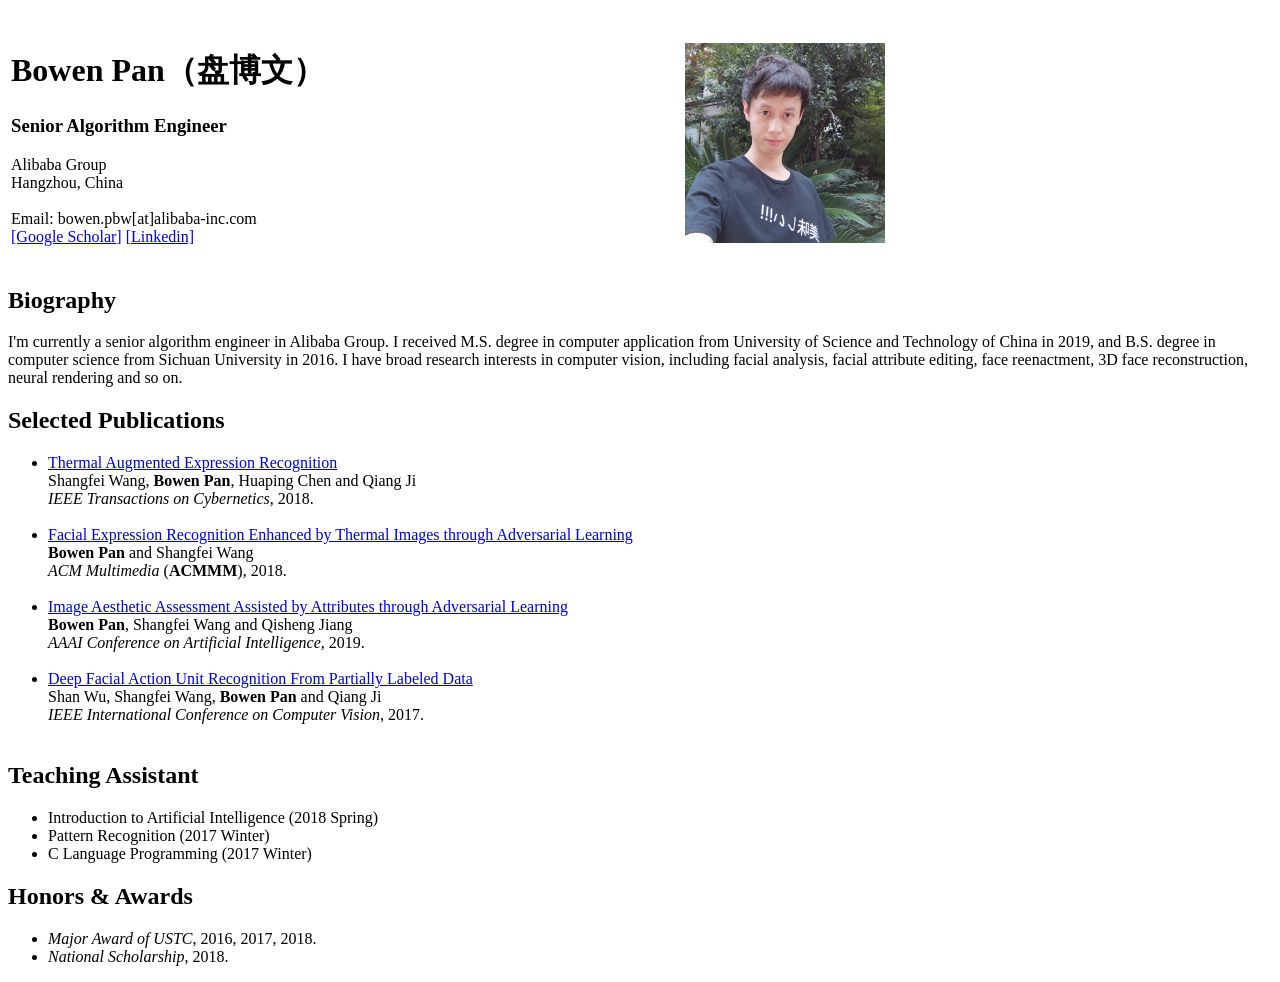
==== commit ab34ccb1: "fix" ====
--- a/index.html
+++ b/index.html
@@ -25,9 +25,9 @@
 					Alibaba Group <br>
 					Hangzhou, China <br>
           <br>
-				Email: bowen.pbw@alibaba-inc.com <br>
+				Email: bowen.pbw[at]alibaba-inc.com <br>
         <a href="https://scholar.google.com/citations?user=lh7blQwAAAAJ">[Google Scholar]</a>
-        <a href="https://www.linkedin.com/in/%E5%8D%9A%E6%96%87-%E7%9B%98-17795115a">[Linkedin]</a>
+        <a href="https://www.linkedin.cn/injobs/in/bowen-pan-17795115a">[Linkedin]</a>
 				</p>
 			</td><td>
 				<img src="./resources/bowenpan.jpg" border="0" width="200"><br>
@@ -38,7 +38,7 @@
 
 <h2>Biography</h2>
 <p>
-  I'm currently an senior algorithm engineer in Alibaba Group. I received M.S. degree in computer application from University of Science and Technology of China in 2019, and B.S. degree in computer science from Sichuan University in 2016. I have broad research interests in machine learning and computer vision.
+  I'm currently a senior algorithm engineer in Alibaba Group. I received M.S. degree in computer application from University of Science and Technology of China in 2019, and B.S. degree in computer science from Sichuan University in 2016. I have broad research interests in computer vision, including facial analysis, facial attribute editing, face reenactment, 3D face reconstruction, neural rendering and so on.
 </p>
 
 
@@ -49,25 +49,25 @@
     <a href="https://ieeexplore.ieee.org/abstract/document/8253869">Thermal Augmented Expression Recognition<br></a>
     Shangfei Wang, <b>Bowen Pan</b>, Huaping Chen and Qiang Ji<br>
     <em>IEEE Transactions on Cybernetics</em>, 2018. <br>
-  </li>
+  </li><br>
   
   <li>
     <a href="https://dl.acm.org/citation.cfm?id=3240608">Facial Expression Recognition Enhanced by Thermal Images through Adversarial Learning<br></a>
     <b>Bowen Pan</b> and Shangfei Wang<br>
     <em>ACM Multimedia</em> (<b>ACMMM</b>), 2018. <br>
-  </li>
+  </li><br>
   
   <li>
     <a href="https://aaai.org/ojs/index.php/AAAI/article/view/3845">Image Aesthetic Assessment Assisted by Attributes through Adversarial Learning<br></a>
     <b>Bowen Pan</b>, Shangfei Wang and Qisheng Jiang<br>
-    <em>AAAI Conference on Artificial Intelligence, 2019. <br>
-  </li>
+    <em>AAAI Conference on Artificial Intelligence</em>, 2019. <br>
+  </li><br>
 
   <li>
     <a href="https://openaccess.thecvf.com/content_ICCV_2017/papers/Wu_Deep_Facial_Action_ICCV_2017_paper.pdf">Deep Facial Action Unit Recognition From Partially Labeled Data<br></a>
     Shan Wu, Shangfei Wang, <b>Bowen Pan</b> and Qiang Ji<br>
-    <em>IEEE International Conference on Computer Vision, 2017. <br>
-  </li>
+    <em>IEEE International Conference on Computer Vision</em>, 2017. <br>
+  </li><br>
   
   
     
